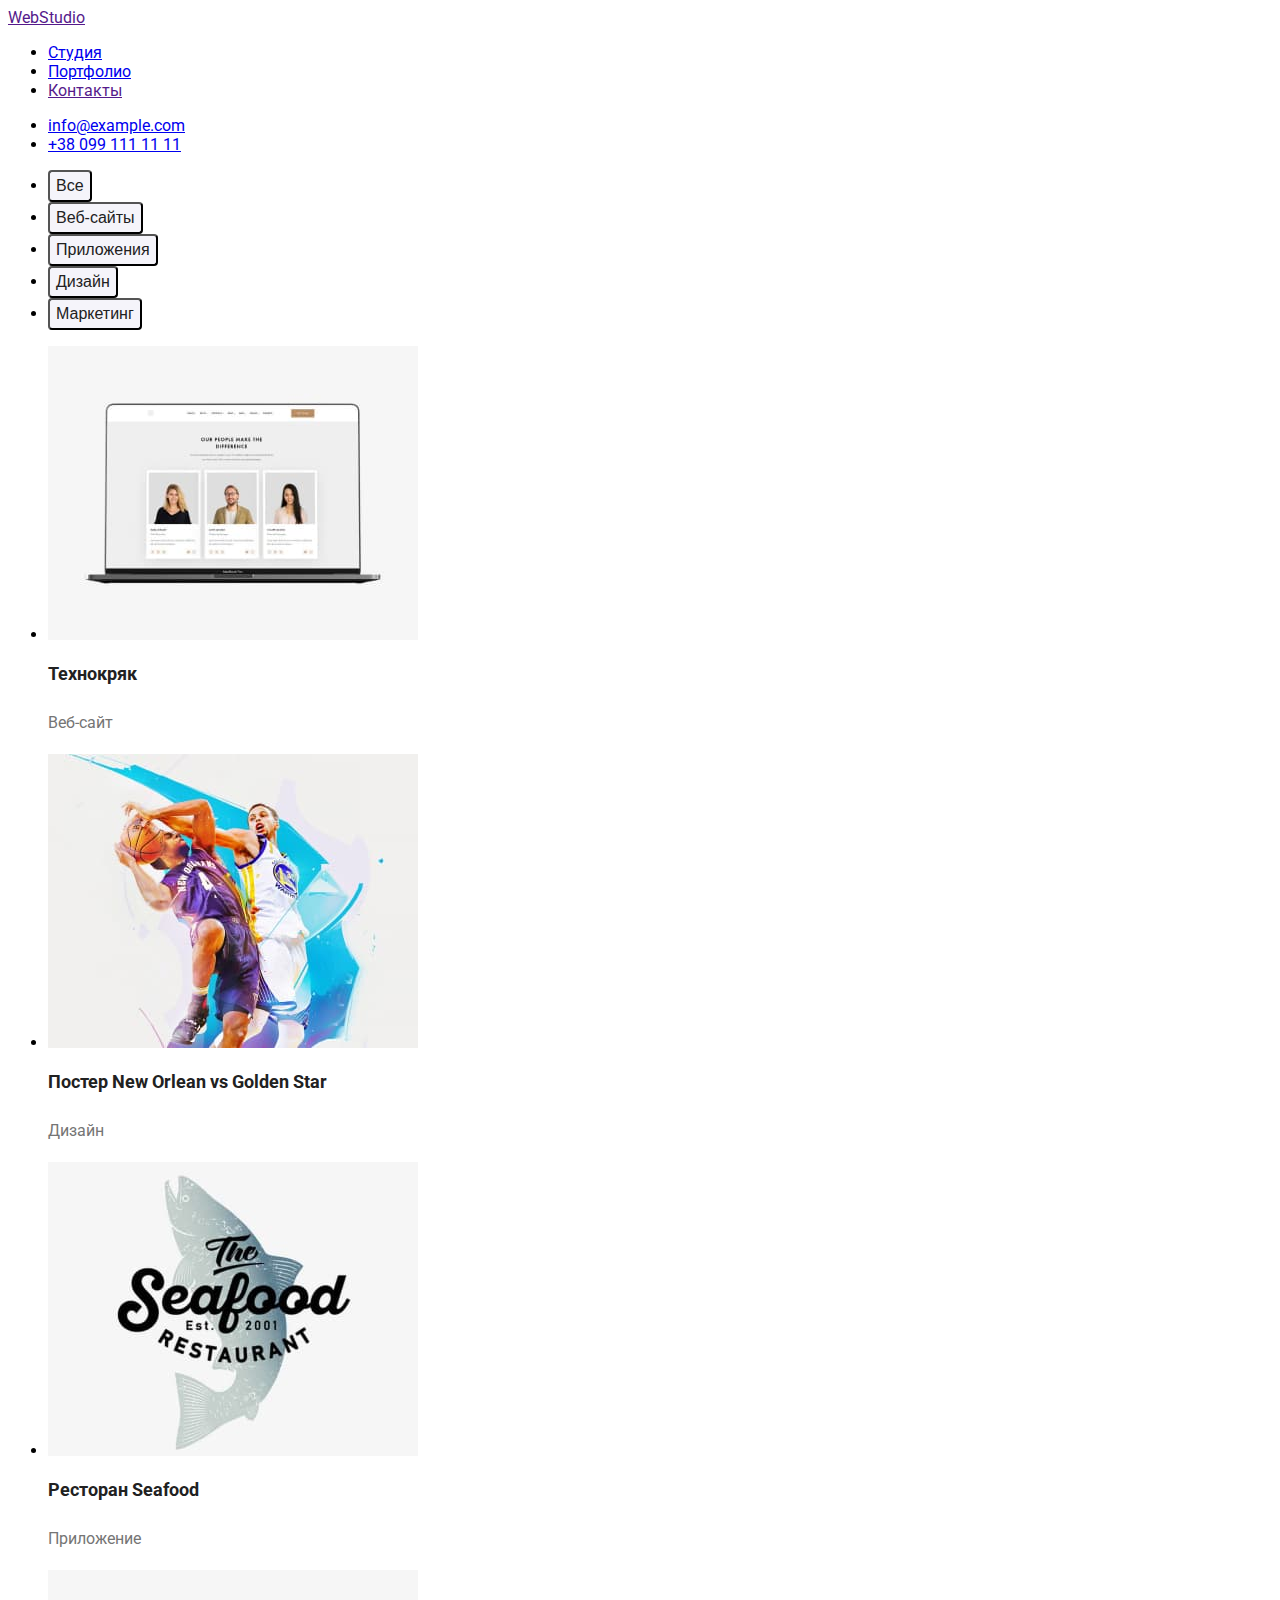
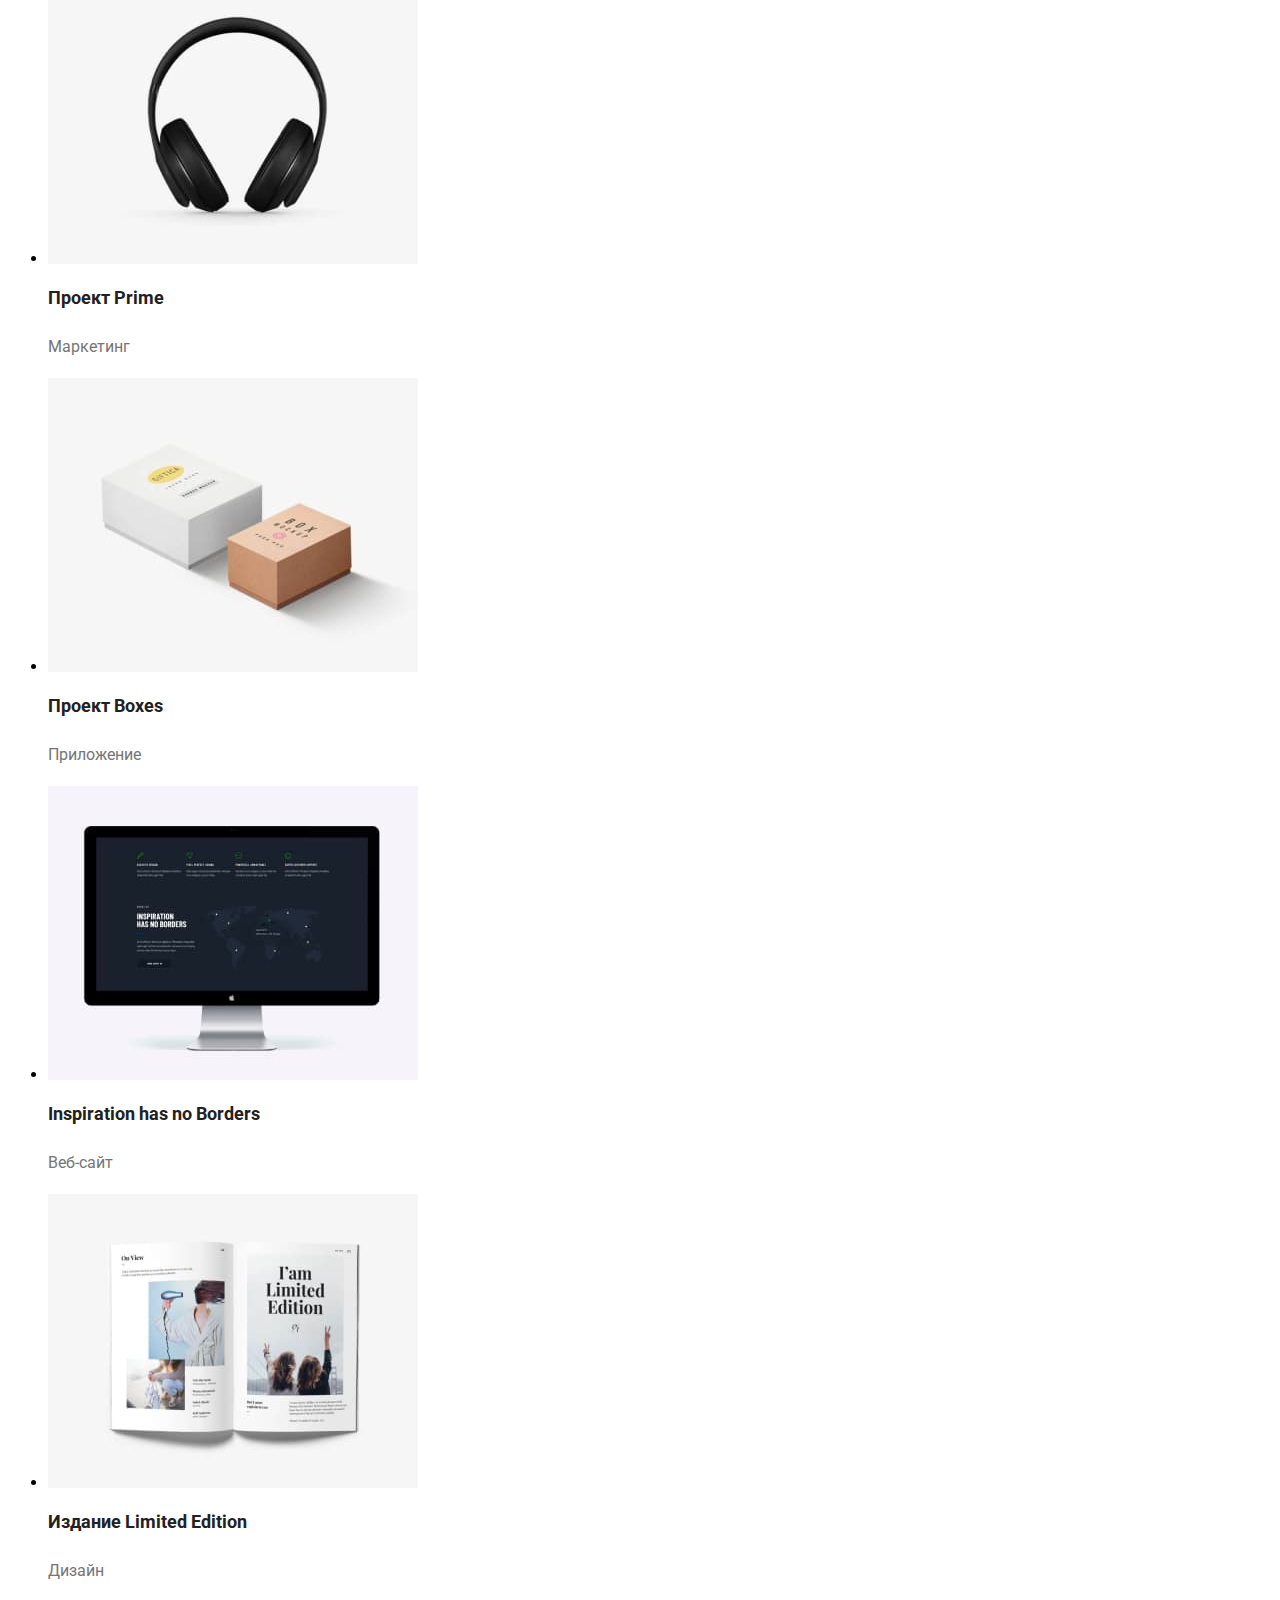
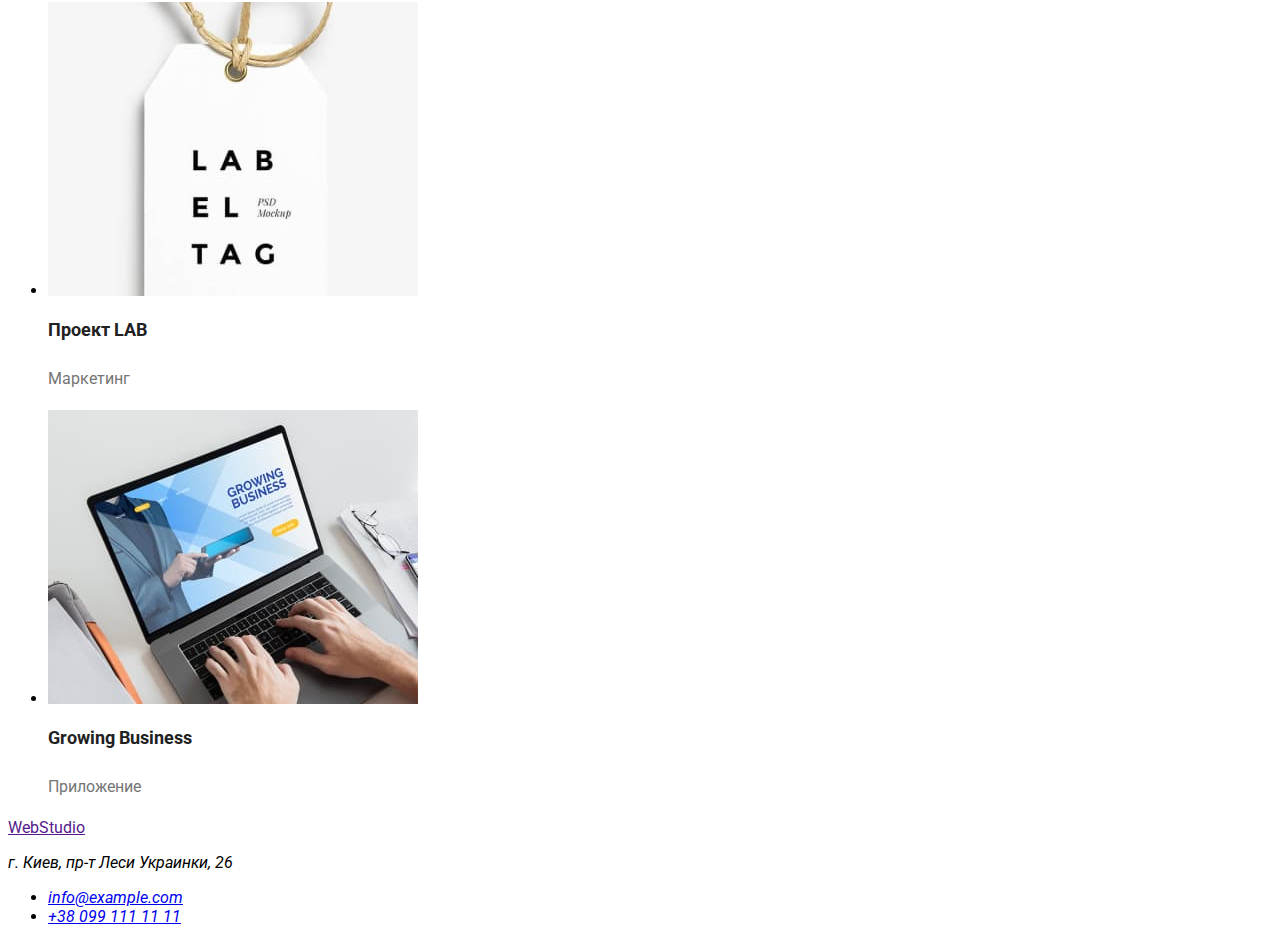
==== portfolio.html @ eb05fd99 "homework 2" ====
<!DOCTYPE html>
<html lang="ru">
<head>
    <meta charset="UTF-8">
    <meta http-equiv="X-UA-Compatible" content="IE=edge">
    <meta name="viewport" content="width=device-width, initial-scale=1.0">
    <title>Портфолио</title>
    <link rel="preconnect" href="https://fonts.googleapis.com">
    <link rel="preconnect" href="https://fonts.gstatic.com" crossorigin>
    <link href="https://fonts.googleapis.com/css2?family=Raleway:wght@700&family=Roboto:wght@400;500;700;900&display=swap" rel="stylesheet">
    <link rel="stylesheet" href="./css/styles.css">
</head>
<body>

    <!-- Шапка сайта -->
    <header>
        <nav>
          <a href="" lang="en"><span>Web</span>Studio</a>
          <ul>
            <li><a href="./index.html">Студия</a></li>
            <li><a href="./portfolio.html">Портфолио</a></li>
            <li><a href="">Контакты</a></li>
          </ul>
        </nav>
        <ul>
          <li>
            <a href="mailto:info@example.com">info@example.com</a>
          </li>
          <li>
            <a href="tel:+380991111111">+38 099 111 11 11</a>
          </li>
        </ul>
    </header>

    <!-- Уникальный контент -->
    <main>
        <ul>
            <li><button type="button" class="button-item">
                <span class="list-item">Все</span>
            </button>
        </li>
            <li><button type="button" class="button-item">
                <span class="list-item">Веб-сайты</span>
            </button>
        </li>
            <li><button type="button" class="button-item">
                <span class="list-item">Приложения</span>
            </button>
        </li>
            <li><button type="button" class="button-item">
                <span class="list-item">Дизайн</span>
            </button>
        </li>
            <li><button type="button" class="button-item">
                <span class="list-item">Маркетинг</span>
            </button>
        </li>
        </ul>

        <ul>
            <li>
                <div>
                    <img src="./images/image1.jpg" alt="Технокряк" width="370">
                        <h1 class="block-name">Технокряк</h1>
                        <p class="block-theme">Веб-сайт</p>
                    </img>
                </div>
            </li>
            <li>
                <div>
                    <img src="./images/image2.jpg" alt="Постер" width="370">
                        <h1 class="block-name">Постер <span lang="en">New Orlean vs Golden Star</span></h1>
                        <p class="block-theme">Дизайн</p>
                    </img>
                </div>
            </li>
            <li>
                <div>
                    <img src="./images/image3.jpg" alt="Ресторан" width="370">
                        <h1 class="block-name">Ресторан <span lang="en">Seafood</span></h1>
                        <p class="block-theme">Приложение</p>
                    </img>
                </div>
            </li>
            <li>
                <div>
                    <img src="./images/image4.jpg" alt="Наушники" width="370">
                        <h1 class="block-name">Проект <span lang="en">Prime</span></h1>
                        <p class="block-theme">Маркетинг</p>
                    </img>
                </div>
            </li>
            <li>
                <div>
                    <img src="./images/image5.jpg" alt="Приложения" width="370">
                        <h1 class="block-name">Проект <span lang="en">Boxes</span></h1>
                        <p class="block-theme">Приложение</p>
                    </img>
                </div>
            </li>
            <li>
                <div>
                    <img src="./images/image6.jpg" alt="Веб-сайт на маке" width="370">
                        <h1 class="block-name" lang="en">Inspiration has no Borders</h1>
                        <p class="block-theme">Веб-сайт</p>
                    </img>
                </div>
            </li>
            <li>
                <div>
                    <img src="./images/image7.jpg" alt="Журнал" width="370">
                        <h1 class="block-name">Издание <span lang="en">Limited Edition</span></h1>
                        <p class="block-theme">Дизайн</p>
                    </img>
                </div>
            </li>
            <li>
                <div>
                    <img src="./images/image8.jpg" alt="Маркетинг" width="370">
                        <h1 class="block-name">Проект <span lang="en">LAB</span></h1>
                        <p class="block-theme">Маркетинг</p>
                    </img>
                </div>
            </li>
            <li>
                <div>
                    <img src="./images/image9.jpg" alt="Приложение на ноуте" width="370">
                        <h1 class="block-name" lang="en">Growing Business</h1>
                        <p class="block-theme">Приложение</p>
                    </img>
                </div>
            </li>
        </ul>
    </main>

    <!-- Футер --> 
    <footer>
        <a href="" lang="en"><span>Web</span>Studio</a>
        <address>
          <p>г. Киев, пр-т Леси Украинки, 26</p>
          <ul>
            <li>
              <a href="mailto:info@example.com">info@example.com</a>
            </li>
            <li>
              <a href="tel:+380991111111">+38 099 111 11 11</a>
            </li>
          </ul>
        </address>
    </footer>
</body>
</html>
---- css/styles.css ----
body {
    font-family: Roboto 
}
/* Header */

/* Main */
.button-item {
    background: #F5F4FA;
    border-radius: 4px;
    cursor: pointer;
}
.list-item {
    font-weight: 500;
    font-size: 16px;
    line-height: 26px;
    color: #212121;
}

.block-name {
    font-weight: bold;
    font-size: 18px;
    line-height: 36px;
    color: #212121;
}

.block-theme {
    font-size: 16px;
    line-height: 30px;
    color: #757575;
}
/* Footer */
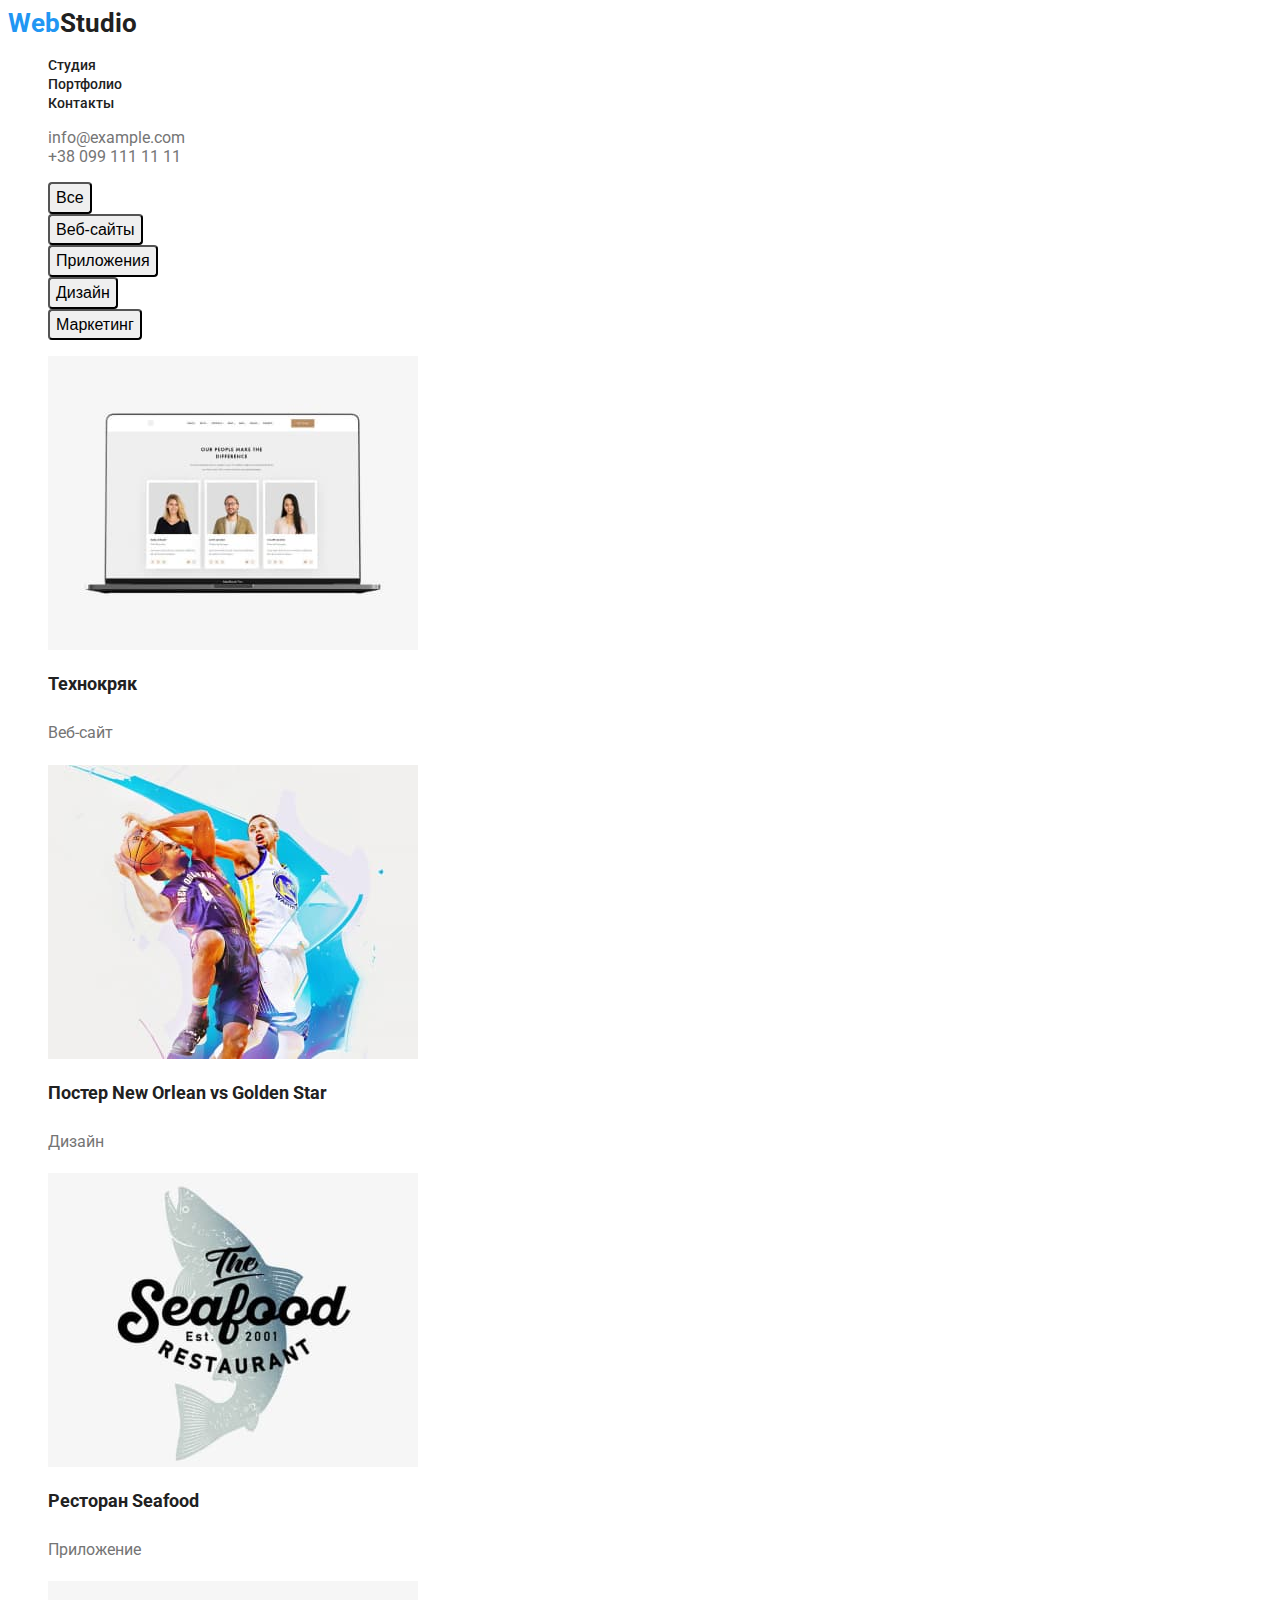
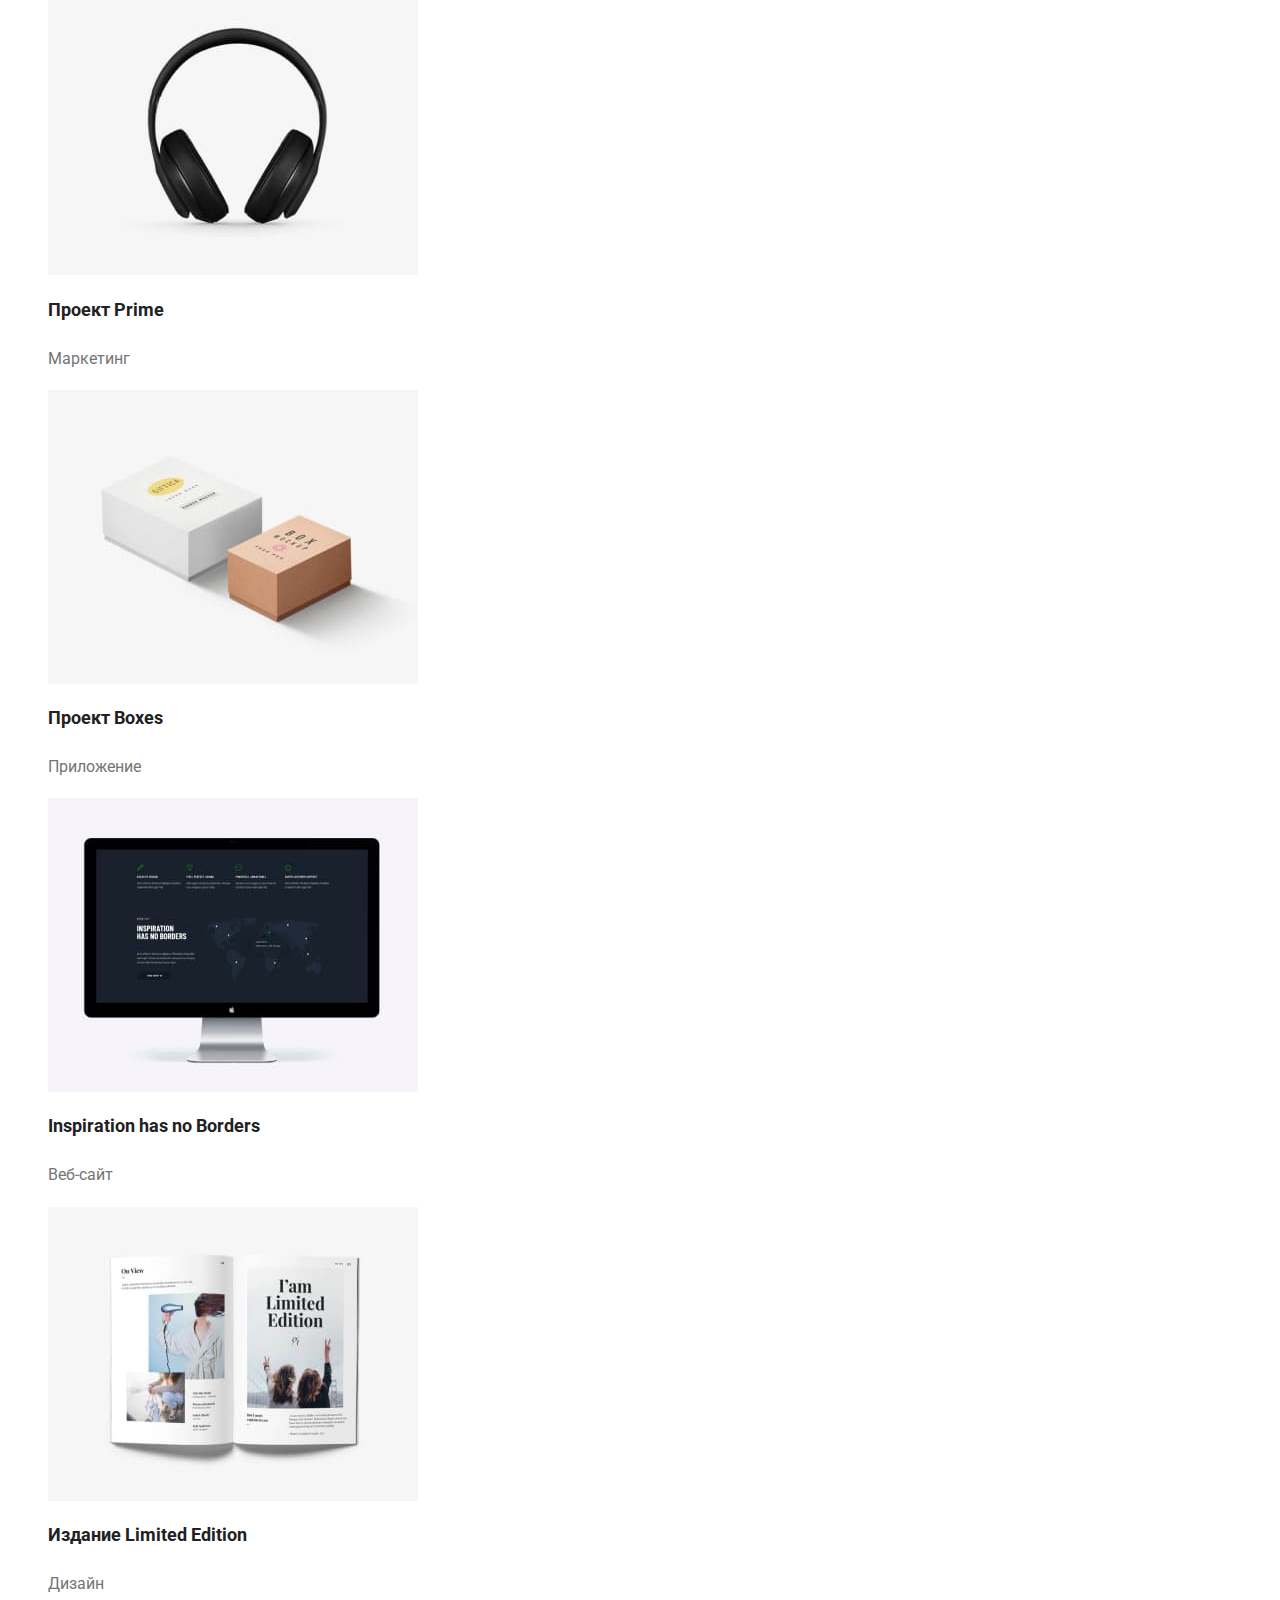
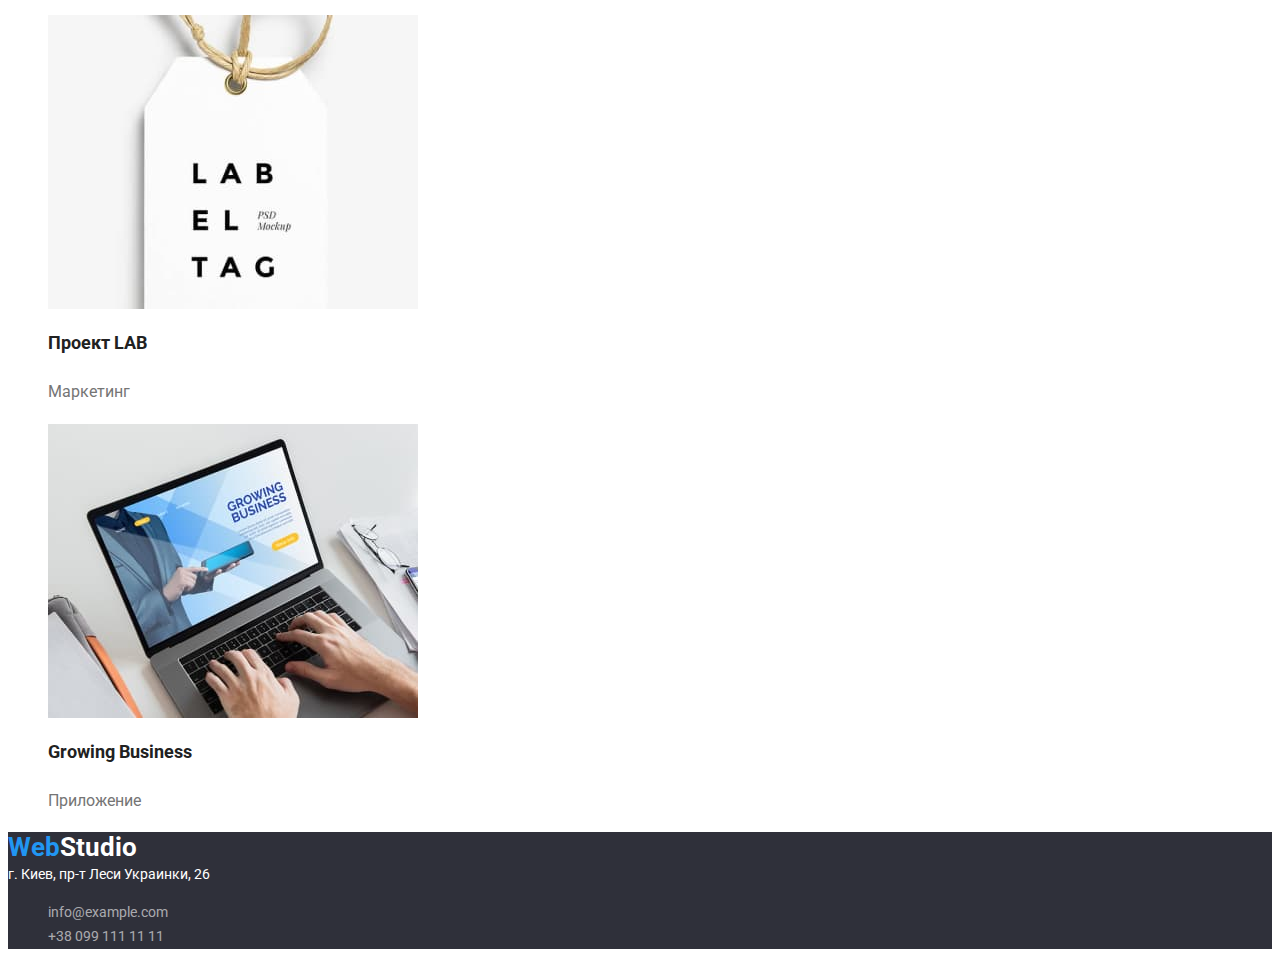
==== commit 24440385: "commit css 1.0" ====
--- a/portfolio.html
+++ b/portfolio.html
@@ -1,152 +1,113 @@
 <!DOCTYPE html>
 <html lang="ru">
-<head>
-    <meta charset="UTF-8">
-    <meta http-equiv="X-UA-Compatible" content="IE=edge">
-    <meta name="viewport" content="width=device-width, initial-scale=1.0">
+  <head>
+    <meta charset="UTF-8" />
+    <meta http-equiv="X-UA-Compatible" content="IE=edge" />
+    <meta name="viewport" content="width=device-width, initial-scale=1.0" />
     <title>Портфолио</title>
-    <link rel="preconnect" href="https://fonts.googleapis.com">
-    <link rel="preconnect" href="https://fonts.gstatic.com" crossorigin>
-    <link href="https://fonts.googleapis.com/css2?family=Raleway:wght@700&family=Roboto:wght@400;500;700;900&display=swap" rel="stylesheet">
-    <link rel="stylesheet" href="./css/styles.css">
-</head>
-<body>
-
+    <link rel="preconnect" href="https://fonts.googleapis.com" />
+    <link rel="preconnect" href="https://fonts.gstatic.com" crossorigin />
+    <link href="https://fonts.googleapis.com/css2?family=Raleway:wght@700&family=Roboto:wght@400;500;700;900&display=swap"
+          rel="stylesheet"/>
+    <link rel="stylesheet" href="./css/styles.css" />
+  </head>
+  <body>
     <!-- Шапка сайта -->
-    <header>
-        <nav>
-          <a href="" lang="en"><span>Web</span>Studio</a>
-          <ul>
-            <li><a href="./index.html">Студия</a></li>
-            <li><a href="./portfolio.html">Портфолио</a></li>
-            <li><a href="">Контакты</a></li>
-          </ul>
-        </nav>
-        <ul>
-          <li>
-            <a href="mailto:info@example.com">info@example.com</a>
-          </li>
-          <li>
-            <a href="tel:+380991111111">+38 099 111 11 11</a>
-          </li>
+    <header class="site-header">
+      <nav>
+        <a href="" lang="en" class="site-logo"
+          ><span class="logo">Web</span>Studio</a>
+        <ul class="list">
+          <li><a href="./index.html" class="site-nav">Студия</a></li>
+          <li><a href="./portfolio.html" class="site-nav">Портфолио</a></li>
+          <li><a href="" class="site-nav">Контакты</a></li>
         </ul>
+      </nav>
+      <ul class="list">
+        <li>
+          <a href="mailto:info@example.com" class="site-contacts-nav">info@example.com</a>
+        </li>
+        <li>
+          <a href="tel:+380991111111" class="site-contacts-nav">+38 099 111 11 11</a>
+        </li>
+      </ul>
     </header>
 
     <!-- Уникальный контент -->
     <main>
-        <ul>
-            <li><button type="button" class="button-item">
-                <span class="list-item">Все</span>
-            </button>
-        </li>
-            <li><button type="button" class="button-item">
-                <span class="list-item">Веб-сайты</span>
-            </button>
-        </li>
-            <li><button type="button" class="button-item">
-                <span class="list-item">Приложения</span>
-            </button>
-        </li>
-            <li><button type="button" class="button-item">
-                <span class="list-item">Дизайн</span>
-            </button>
-        </li>
-            <li><button type="button" class="button-item">
-                <span class="list-item">Маркетинг</span>
-            </button>
-        </li>
+      <ul class="list">
+        <li><button type="button" class="button-item">Все</button></li>
+        <li><button type="button" class="button-item">Веб-сайты</button></li>
+        <li><button type="button" class="button-item">Приложения</button></li>
+        <li><button type="button" class="button-item">Дизайн</button></li>
+        <li><button type="button" class="button-item">Маркетинг</button></li>
+      </ul>
+      <section>
+        <ul class="list">
+          <li>
+            <img src="./images/image1.jpg" alt="Макбук" width="370" />
+            <h1 class="block-name">Технокряк</h1>
+            <p class="block-theme">Веб-сайт</p>
+          </li>
+          <li>
+            <img src="./images/image2.jpg" alt="Баскетбол" width="370" />
+            <h1 class="block-name">Постер <span lang="en">New Orlean vs Golden Star</span></h1>
+            <p class="block-theme">Дизайн</p>
+          </li>
+          <li>
+            <img src="./images/image3.jpg" alt="Логотип" width="370" />
+            <h1 class="block-name">Ресторан <span lang="en">Seafood</span></h1>
+            <p class="block-theme">Приложение</p>
+          </li>
+          <li>
+            <img src="./images/image4.jpg" alt="Наушники" width="370" />
+            <h1 class="block-name">Проект <span lang="en">Prime</span></h1>
+            <p class="block-theme">Маркетинг</p>
+          </li>
+          <li>
+            <img src="./images/image5.jpg" alt="Блоки" width="370" />
+            <h1 class="block-name">Проект <span lang="en">Boxes</span></h1>
+            <p class="block-theme">Приложение</p>
+          </li>
+          <li>
+            <img src="./images/image6.jpg" alt="Аймак" width="370" />
+            <h1 class="block-name" lang="en">Inspiration has no Borders</h1>
+            <p class="block-theme">Веб-сайт</p>
+          </li>
+          <li>
+            <img src="./images/image7.jpg" alt="Журнал" width="370" />
+            <h1 class="block-name">Издание <span lang="en">Limited Edition</span></h1>
+            <p class="block-theme">Дизайн</p>
+          </li>
+          <li>
+            <img src="./images/image8.jpg" alt="Маркетинг" width="370" />
+            <h1 class="block-name">Проект <span lang="en">LAB</span></h1>
+            <p class="block-theme">Маркетинг</p>
+          </li>
+          <li>
+            <img src="./images/image9.jpg" alt="Приложение на макбуке" width="370"/>
+            <h1 class="block-name" lang="en">Growing Business</h1>
+            <p class="block-theme">Приложение</p>
+          </li>
         </ul>
+      </section>
+    </main>
 
-        <ul>
+    <!-- Футер -->
+    <footer class="footer">
+        <a href="" lang="en" class="site-logo-footer"><span class="logo">Web</span>Studio</a>
+        <address class="footer-adress">
+          <a href="https://www.google.com/maps/place/бул.+Леси+Украинки,+26,+Киев,+02000/@50.4265807,30.5361971,17z/data=!3m1!4b1!4m5!3m4!1s0x40d4cf0e033ecbe9:0x57a4dffefec77da0!8m2!3d50.4265807!4d30.5383858"
+            target="_blank" rel="noopener noreferrer" class="footer-adress-company">г. Киев, пр-т Леси Украинки, 26</a>
+          <ul class="list">
             <li>
-                <div>
-                    <img src="./images/image1.jpg" alt="Технокряк" width="370">
-                        <h1 class="block-name">Технокряк</h1>
-                        <p class="block-theme">Веб-сайт</p>
-                    </img>
-                </div>
+              <a href="mailto:info@example.com" class="footer-contacts">info@example.com</a>
             </li>
             <li>
-                <div>
-                    <img src="./images/image2.jpg" alt="Постер" width="370">
-                        <h1 class="block-name">Постер <span lang="en">New Orlean vs Golden Star</span></h1>
-                        <p class="block-theme">Дизайн</p>
-                    </img>
-                </div>
-            </li>
-            <li>
-                <div>
-                    <img src="./images/image3.jpg" alt="Ресторан" width="370">
-                        <h1 class="block-name">Ресторан <span lang="en">Seafood</span></h1>
-                        <p class="block-theme">Приложение</p>
-                    </img>
-                </div>
-            </li>
-            <li>
-                <div>
-                    <img src="./images/image4.jpg" alt="Наушники" width="370">
-                        <h1 class="block-name">Проект <span lang="en">Prime</span></h1>
-                        <p class="block-theme">Маркетинг</p>
-                    </img>
-                </div>
-            </li>
-            <li>
-                <div>
-                    <img src="./images/image5.jpg" alt="Приложения" width="370">
-                        <h1 class="block-name">Проект <span lang="en">Boxes</span></h1>
-                        <p class="block-theme">Приложение</p>
-                    </img>
-                </div>
-            </li>
-            <li>
-                <div>
-                    <img src="./images/image6.jpg" alt="Веб-сайт на маке" width="370">
-                        <h1 class="block-name" lang="en">Inspiration has no Borders</h1>
-                        <p class="block-theme">Веб-сайт</p>
-                    </img>
-                </div>
-            </li>
-            <li>
-                <div>
-                    <img src="./images/image7.jpg" alt="Журнал" width="370">
-                        <h1 class="block-name">Издание <span lang="en">Limited Edition</span></h1>
-                        <p class="block-theme">Дизайн</p>
-                    </img>
-                </div>
-            </li>
-            <li>
-                <div>
-                    <img src="./images/image8.jpg" alt="Маркетинг" width="370">
-                        <h1 class="block-name">Проект <span lang="en">LAB</span></h1>
-                        <p class="block-theme">Маркетинг</p>
-                    </img>
-                </div>
-            </li>
-            <li>
-                <div>
-                    <img src="./images/image9.jpg" alt="Приложение на ноуте" width="370">
-                        <h1 class="block-name" lang="en">Growing Business</h1>
-                        <p class="block-theme">Приложение</p>
-                    </img>
-                </div>
-            </li>
-        </ul>
-    </main>
-
-    <!-- Футер --> 
-    <footer>
-        <a href="" lang="en"><span>Web</span>Studio</a>
-        <address>
-          <p>г. Киев, пр-т Леси Украинки, 26</p>
-          <ul>
-            <li>
-              <a href="mailto:info@example.com">info@example.com</a>
-            </li>
-            <li>
-              <a href="tel:+380991111111">+38 099 111 11 11</a>
+              <a href="tel:+380991111111" class="footer-contacts">+38 099 111 11 11</a>
             </li>
           </ul>
         </address>
     </footer>
-</body>
-</html>+  </body>
+</html>
--- a/css/styles.css
+++ b/css/styles.css
@@ -1,31 +1,190 @@
 body {
-    font-family: Roboto 
+    font-family: -apple-system, BlinkMacSystemFont, 'Segoe UI', Roboto, Oxygen, Ubuntu, Cantarell, 'Open Sans', 'Helvetica Neue', sans-serif;
+    background: #ffffff;
+    color: #212121;
 }
-/* Header */
 
-/* Main */
-.button-item {
-    background: #F5F4FA;
+
+/* Header site */
+
+.site-header {
+    background-color: #ffffff;
+}
+
+.site-logo {
+    font-weight: bold;
+    font-size: 26px;
+    line-height: 1.2;
+    color: #212121;
+    text-decoration: none;
+}
+
+.logo {
+    color: #2196F3;
+}
+
+.site-logo:hover,
+.site-logo:focus {
+    color: #2196F3;
+}
+
+.list {
+    list-style: none;
+}
+
+.site-nav {
+    font-weight: 500;
+    font-size: 14px;
+    line-height: 1.2;
+    color: #212121;
+    text-decoration: none;
+}
+
+.site-nav:hover,
+.site-nav:focus {
+    color: #2196F3;
+}
+
+.site-contacts-nav {
+    color: #757575;
+    text-decoration: none;
+}
+
+.site-contacts-nav:hover,
+.site-contacts-nav:focus {
+    color: #2196F3;
+}
+
+
+/* Студия */
+
+.section-hero {
+    background: #2F303A;
+}
+
+.section-name {
+    font-weight: 900;
+    font-size: 44px;
+    line-height: 1.4;
+    color: #FFFFFF;
+}
+
+.button {
+    font-size: 16px;
+    line-height: 1.9;
+    color: #FFFFFF;
+    background: #2196F3;
+    box-shadow: 0px 4px 4px rgba(0, 0, 0, 0.15);
     border-radius: 4px;
     cursor: pointer;
 }
-.list-item {
-    font-weight: 500;
+
+.button:hover,
+.button:focus {
+    background-color: #757575;
+}
+
+.section-work {
+    font-size: 14px;
+    line-height: 1.2;
+}
+
+.section-work-list {
+    font-size: 14px;
+    line-height: 1.7;
+    color: #757575;
+}
+
+.section-main-work {
+    font-weight: bold;
+    font-size: 36px;
+    line-height: 1.2;
+    }
+
+.section-command {
     font-size: 16px;
-    line-height: 26px;
-    color: #212121;
+    line-height: 1.2;
+    }
+
+.section-command-item {
+    font-size: 16px;
+    line-height: 1.2;
+    color: #757575;
+}    
+
+
+/* Портфолио */
+
+.button-item {
+    font-size: 16px;
+    line-height: 1.6;
+    border-radius: 4px;
+    cursor: pointer;
+}
+
+.button-item:hover,
+.button-item:focus {
+    background: #2196F3;
+    color: #FFFFFF;
 }
 
 .block-name {
     font-weight: bold;
     font-size: 18px;
-    line-height: 36px;
-    color: #212121;
+    line-height: 2;
 }
 
 .block-theme {
     font-size: 16px;
-    line-height: 30px;
+    line-height: 1.9;
     color: #757575;
 }
-/* Footer */
+
+
+/* Footer site */
+
+.footer {
+    background: #2F303A;
+}
+.site-logo-footer {
+    font-weight: bold;
+    font-size: 26px;
+    line-height: 1.2;
+    color: #ffffff;
+    text-decoration: none;
+}
+
+.site-logo-footer:hover,
+.site-logo-footer:focus {
+    color: #2196F3;
+}
+
+.footer-adress {
+    font-family: Roboto;
+    font-style: normal;
+    font-weight: normal;
+    font-size: 14px;
+    line-height: 1.7;
+    text-decoration: none;
+}
+
+.footer-adress-company {
+    line-height: 1.7;
+    color: #ffffff;
+    text-decoration: none;
+}
+
+.footer-adress-company:hover,
+.footer-adress-company:focus {
+    color: #2196F3;
+}
+
+.footer-contacts {
+    color: rgba(255, 255, 255, 0.6);
+    text-decoration: none;
+}
+
+.footer-contacts:hover,
+.footer-contacts:focus {
+    color: #2196F3;
+}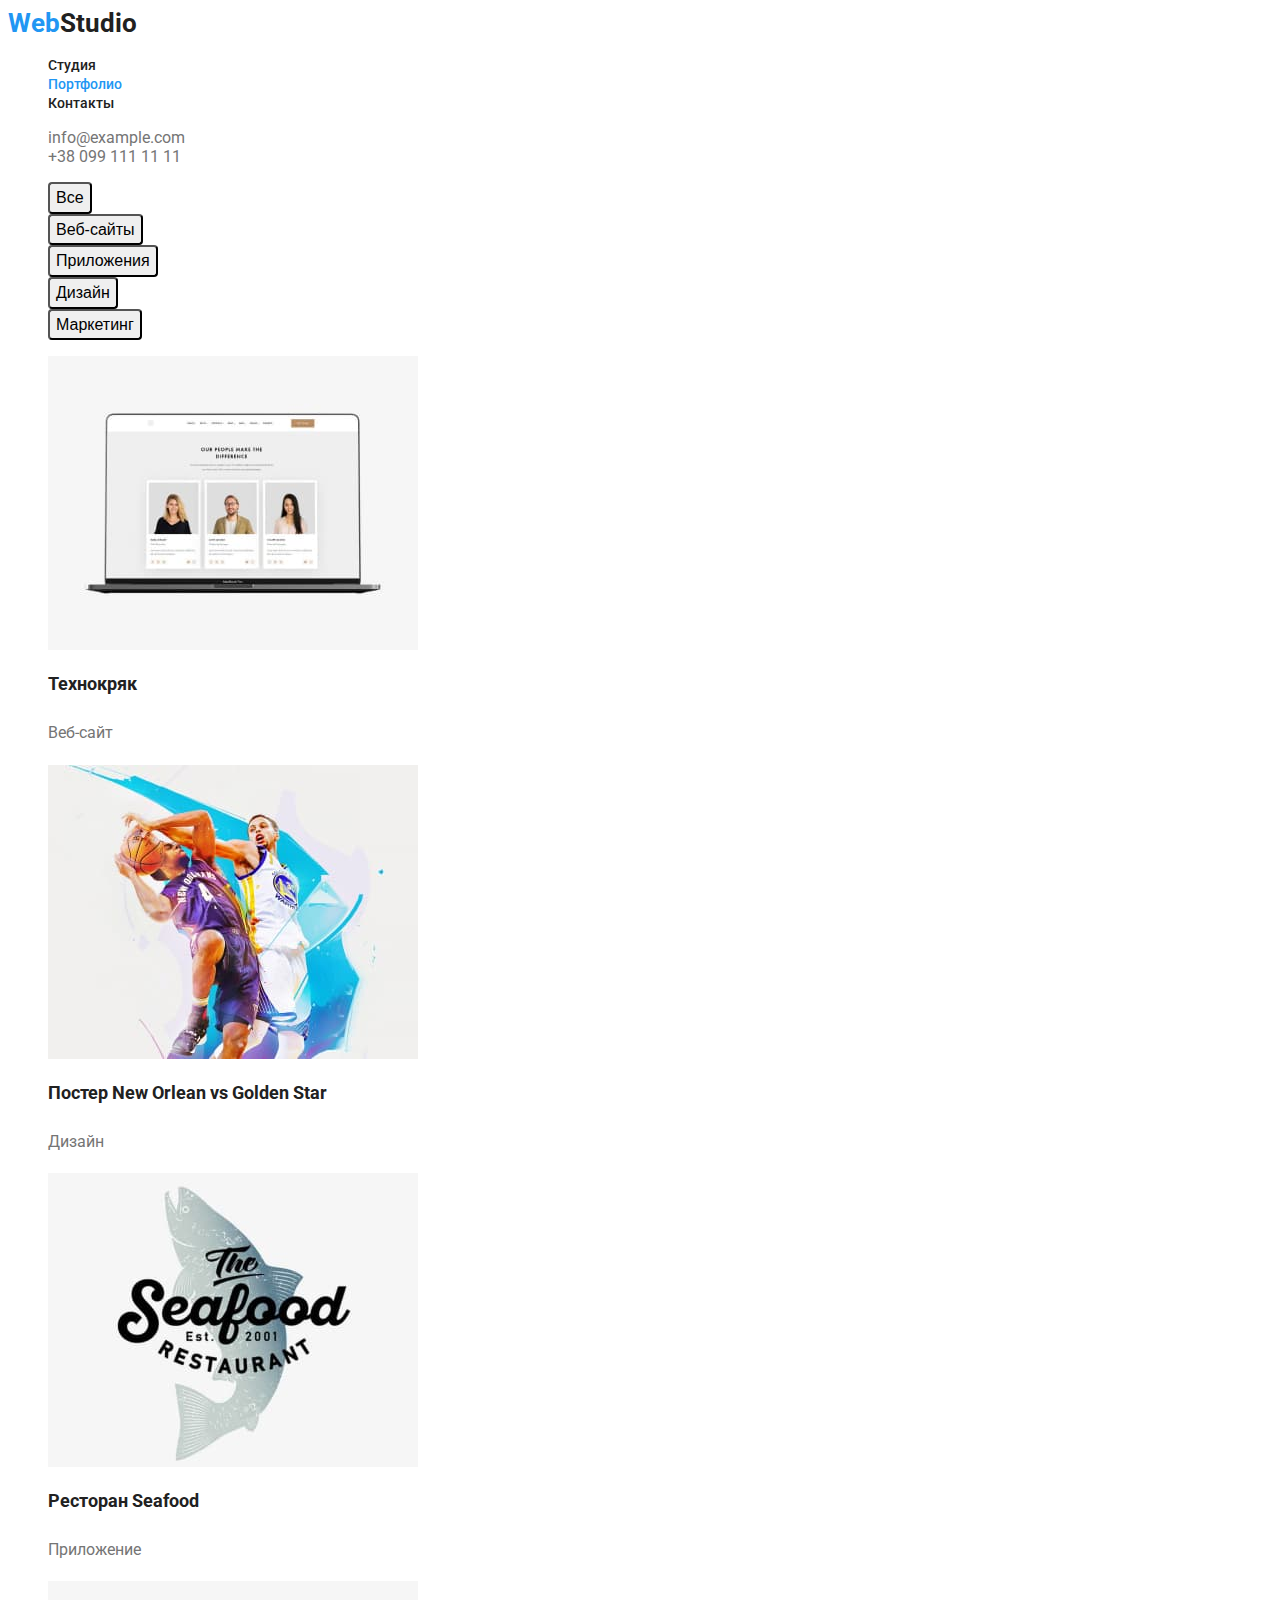
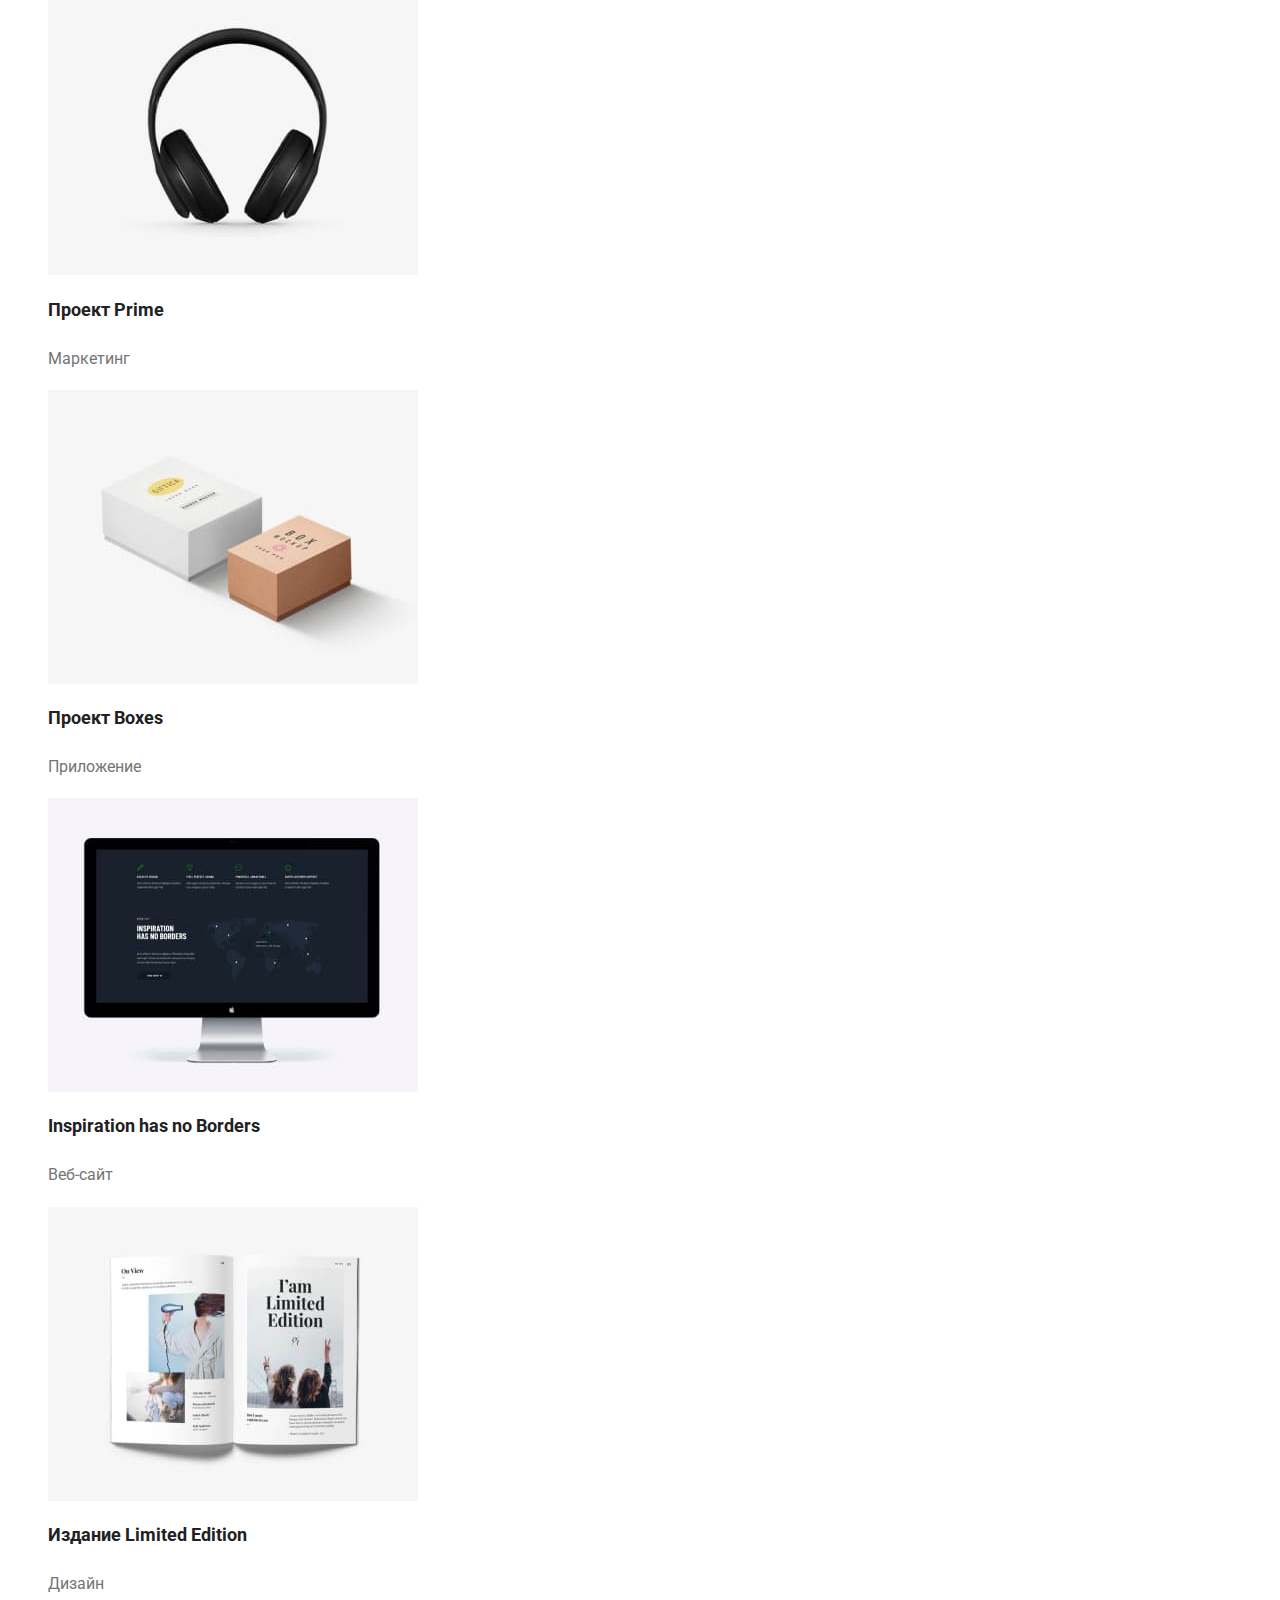
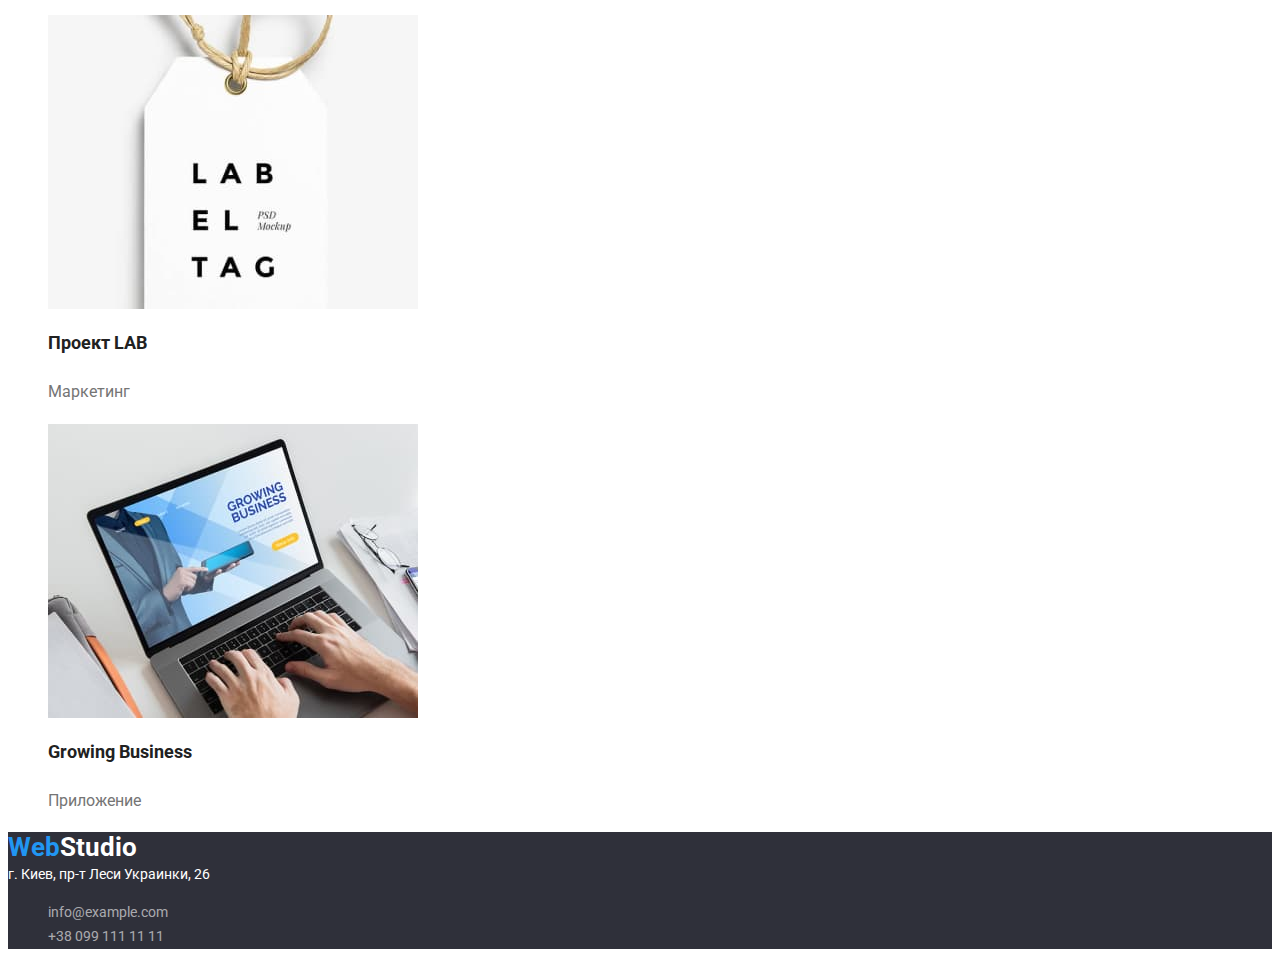
==== commit 91cf3c4f: "Подсветка текущей страницы" ====
--- a/portfolio.html
+++ b/portfolio.html
@@ -17,9 +17,9 @@
       <nav>
         <a href="" lang="en" class="site-logo"
           ><span class="logo">Web</span>Studio</a>
-        <ul class="list">
+        <ul class="site-nav-item list">
           <li><a href="./index.html" class="site-nav">Студия</a></li>
-          <li><a href="./portfolio.html" class="site-nav">Портфолио</a></li>
+          <li><a href="./portfolio.html" class="site-nav current">Портфолио</a></li>
           <li><a href="" class="site-nav">Контакты</a></li>
         </ul>
       </nav>
--- a/css/styles.css
+++ b/css/styles.css
@@ -30,6 +30,14 @@
 
 .list {
     list-style: none;
+}
+
+.site-nav-item {
+
+}
+
+.site-nav-item .site-nav.current {
+    color: #2196F3;
 }
 
 .site-nav {
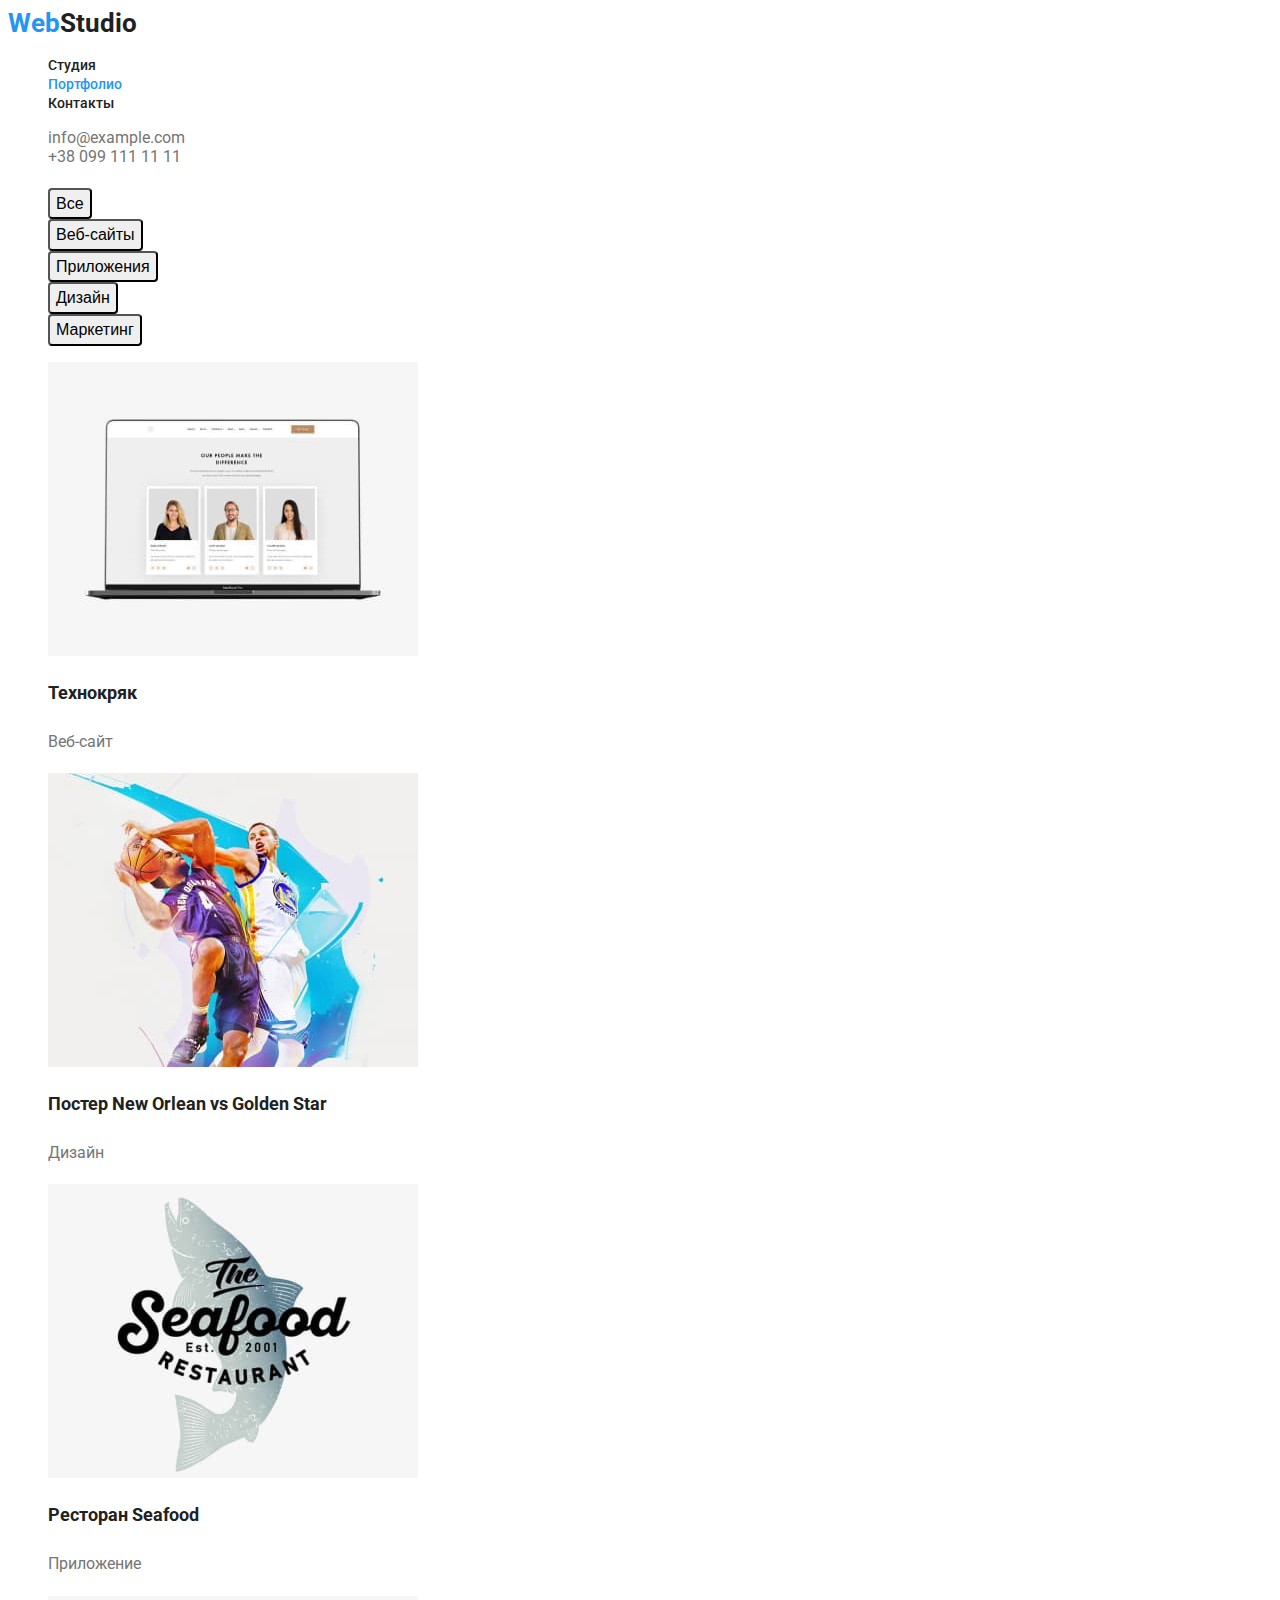
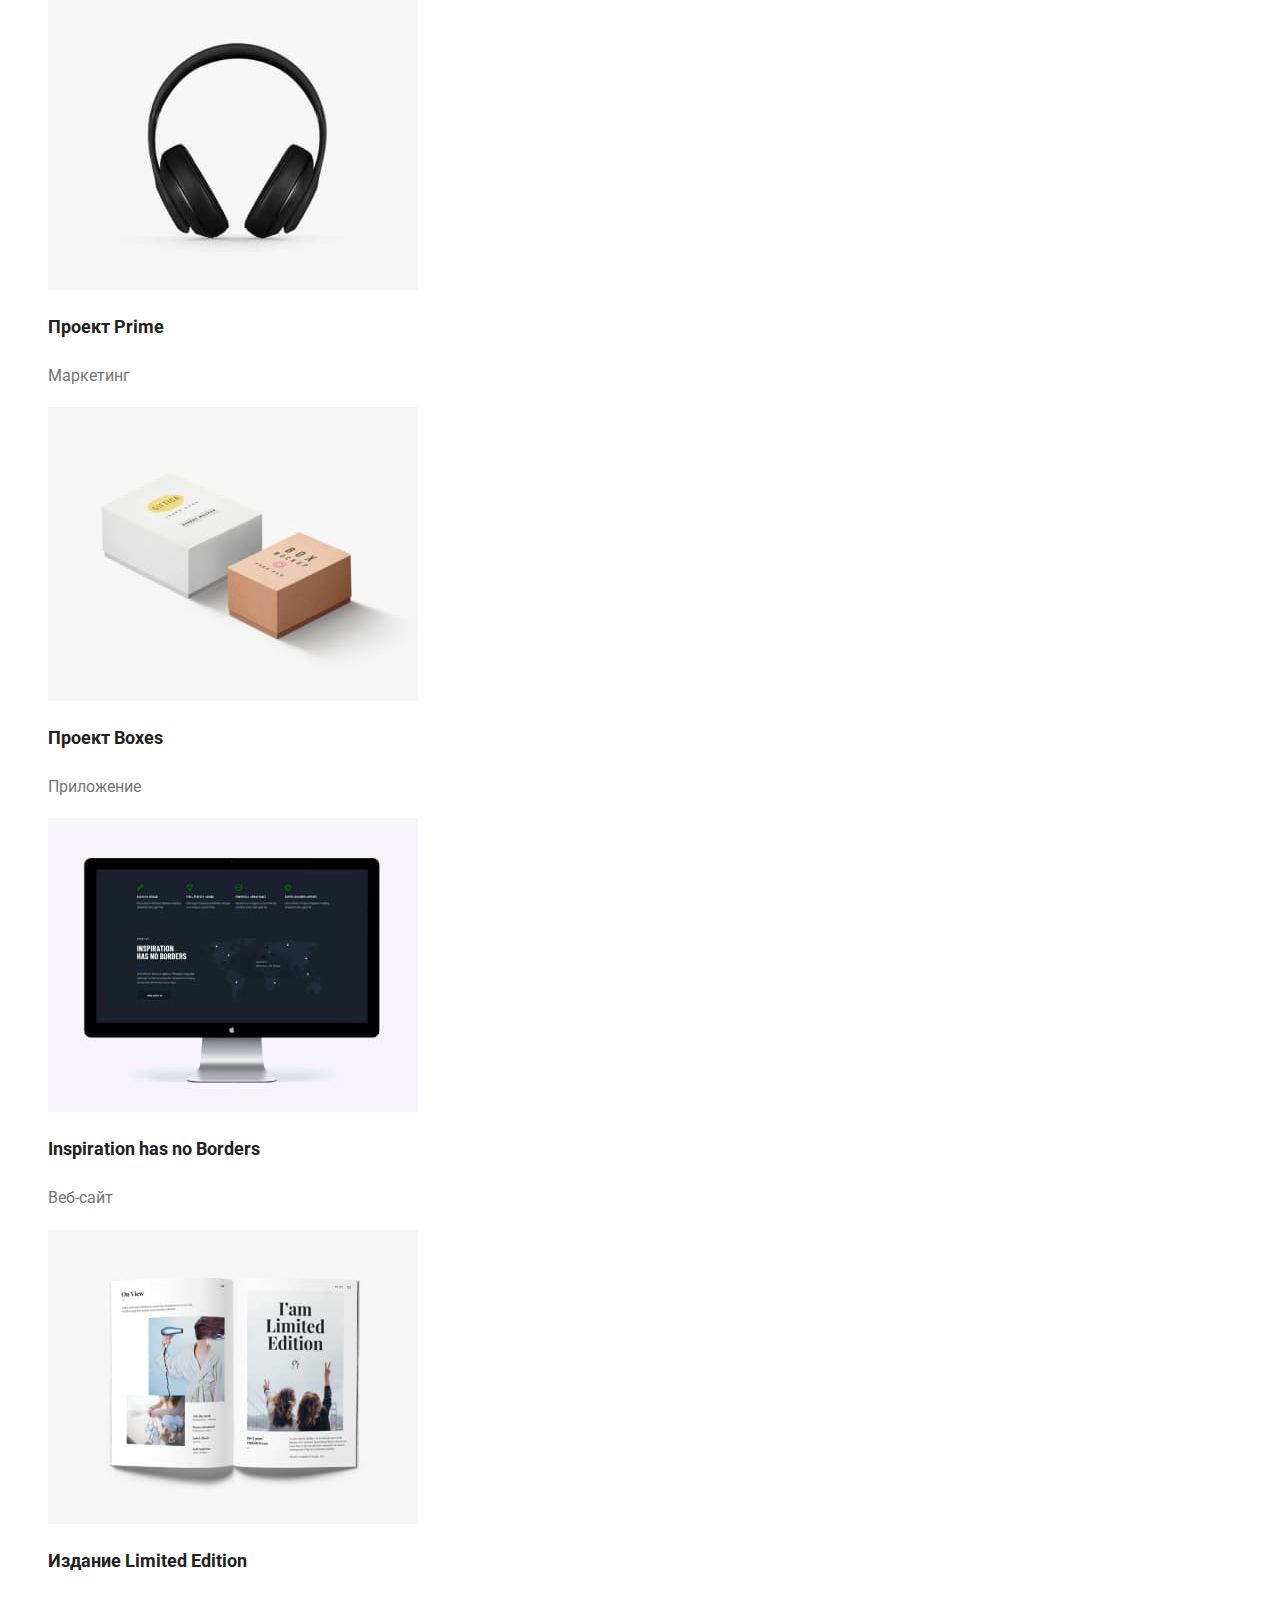
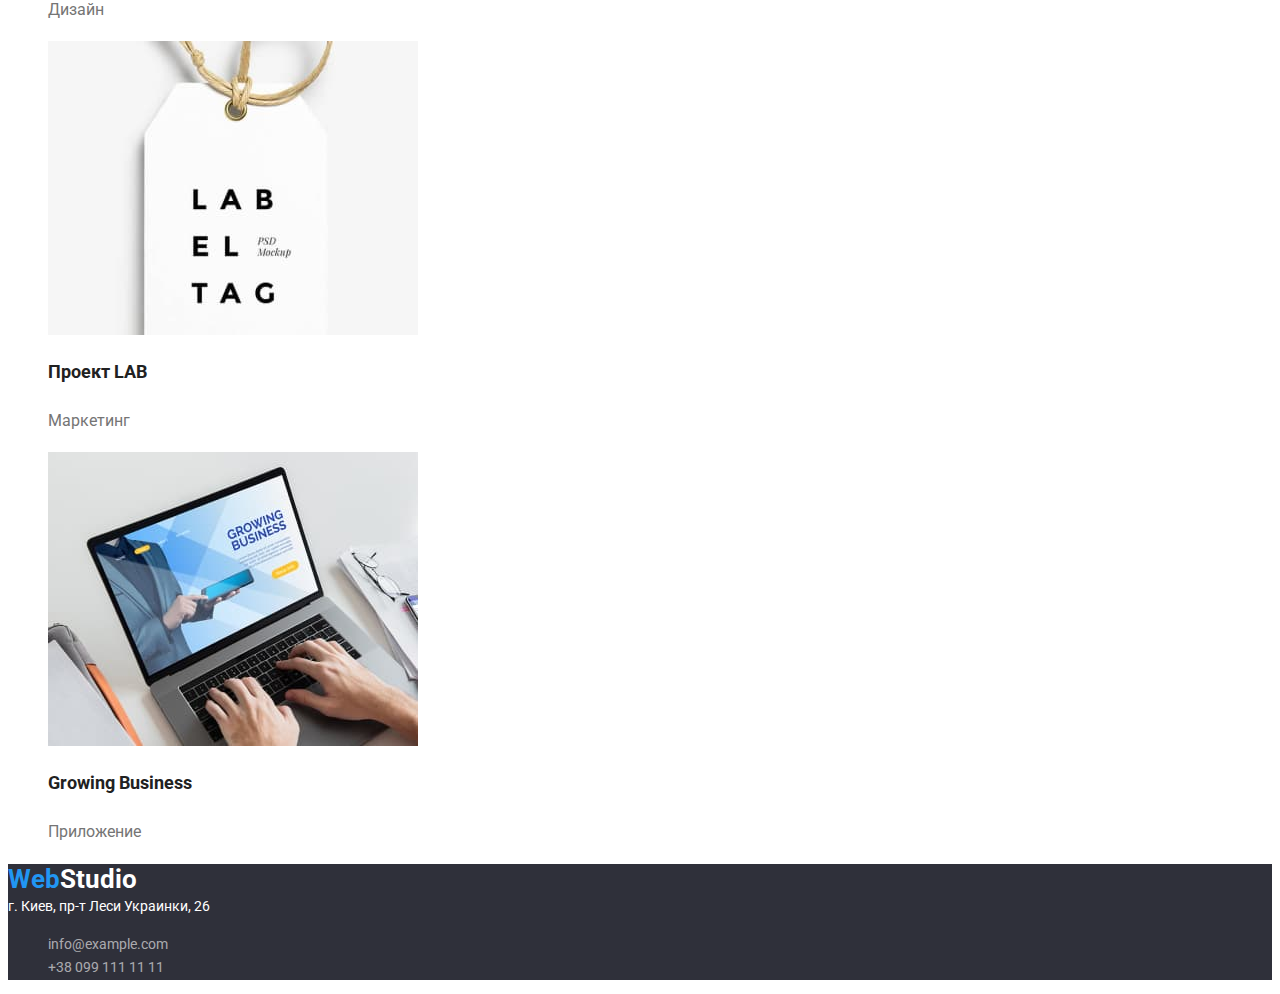
==== commit cf955778: "Наши проекты" ====
--- a/portfolio.html
+++ b/portfolio.html
@@ -35,6 +35,7 @@
 
     <!-- Уникальный контент -->
     <main>
+      <h1><!-- Наши проекты --></h1>
       <ul class="list">
         <li><button type="button" class="button-item">Все</button></li>
         <li><button type="button" class="button-item">Веб-сайты</button></li>
@@ -46,47 +47,47 @@
         <ul class="list">
           <li>
             <img src="./images/image1.jpg" alt="Макбук" width="370" />
-            <h1 class="block-name">Технокряк</h1>
+            <h2 class="block-name">Технокряк</h2>
             <p class="block-theme">Веб-сайт</p>
           </li>
           <li>
             <img src="./images/image2.jpg" alt="Баскетбол" width="370" />
-            <h1 class="block-name">Постер <span lang="en">New Orlean vs Golden Star</span></h1>
+            <h2 class="block-name">Постер <span lang="en">New Orlean vs Golden Star</span></h2>
             <p class="block-theme">Дизайн</p>
           </li>
           <li>
             <img src="./images/image3.jpg" alt="Логотип" width="370" />
-            <h1 class="block-name">Ресторан <span lang="en">Seafood</span></h1>
+            <h2 class="block-name">Ресторан <span lang="en">Seafood</span></h2>
             <p class="block-theme">Приложение</p>
           </li>
           <li>
             <img src="./images/image4.jpg" alt="Наушники" width="370" />
-            <h1 class="block-name">Проект <span lang="en">Prime</span></h1>
+            <h2 class="block-name">Проект <span lang="en">Prime</span></h2>
             <p class="block-theme">Маркетинг</p>
           </li>
           <li>
             <img src="./images/image5.jpg" alt="Блоки" width="370" />
-            <h1 class="block-name">Проект <span lang="en">Boxes</span></h1>
+            <h2 class="block-name">Проект <span lang="en">Boxes</span></h2>
             <p class="block-theme">Приложение</p>
           </li>
           <li>
             <img src="./images/image6.jpg" alt="Аймак" width="370" />
-            <h1 class="block-name" lang="en">Inspiration has no Borders</h1>
+            <h2 class="block-name" lang="en">Inspiration has no Borders</h2>
             <p class="block-theme">Веб-сайт</p>
           </li>
           <li>
             <img src="./images/image7.jpg" alt="Журнал" width="370" />
-            <h1 class="block-name">Издание <span lang="en">Limited Edition</span></h1>
+            <h2 class="block-name">Издание <span lang="en">Limited Edition</span></h2>
             <p class="block-theme">Дизайн</p>
           </li>
           <li>
             <img src="./images/image8.jpg" alt="Маркетинг" width="370" />
-            <h1 class="block-name">Проект <span lang="en">LAB</span></h1>
+            <h2 class="block-name">Проект <span lang="en">LAB</span></h2>
             <p class="block-theme">Маркетинг</p>
           </li>
           <li>
             <img src="./images/image9.jpg" alt="Приложение на макбуке" width="370"/>
-            <h1 class="block-name" lang="en">Growing Business</h1>
+            <h2 class="block-name" lang="en">Growing Business</h2>
             <p class="block-theme">Приложение</p>
           </li>
         </ul>
--- a/css/styles.css
+++ b/css/styles.css
@@ -1,5 +1,5 @@
 body {
-    font-family: -apple-system, BlinkMacSystemFont, 'Segoe UI', Roboto, Oxygen, Ubuntu, Cantarell, 'Open Sans', 'Helvetica Neue', sans-serif;
+    font-family: 'Roboto';
     background: #ffffff;
     color: #212121;
 }
@@ -123,6 +123,7 @@
 
 /* Портфолио */
 
+
 .button-item {
     font-size: 16px;
     line-height: 1.6;
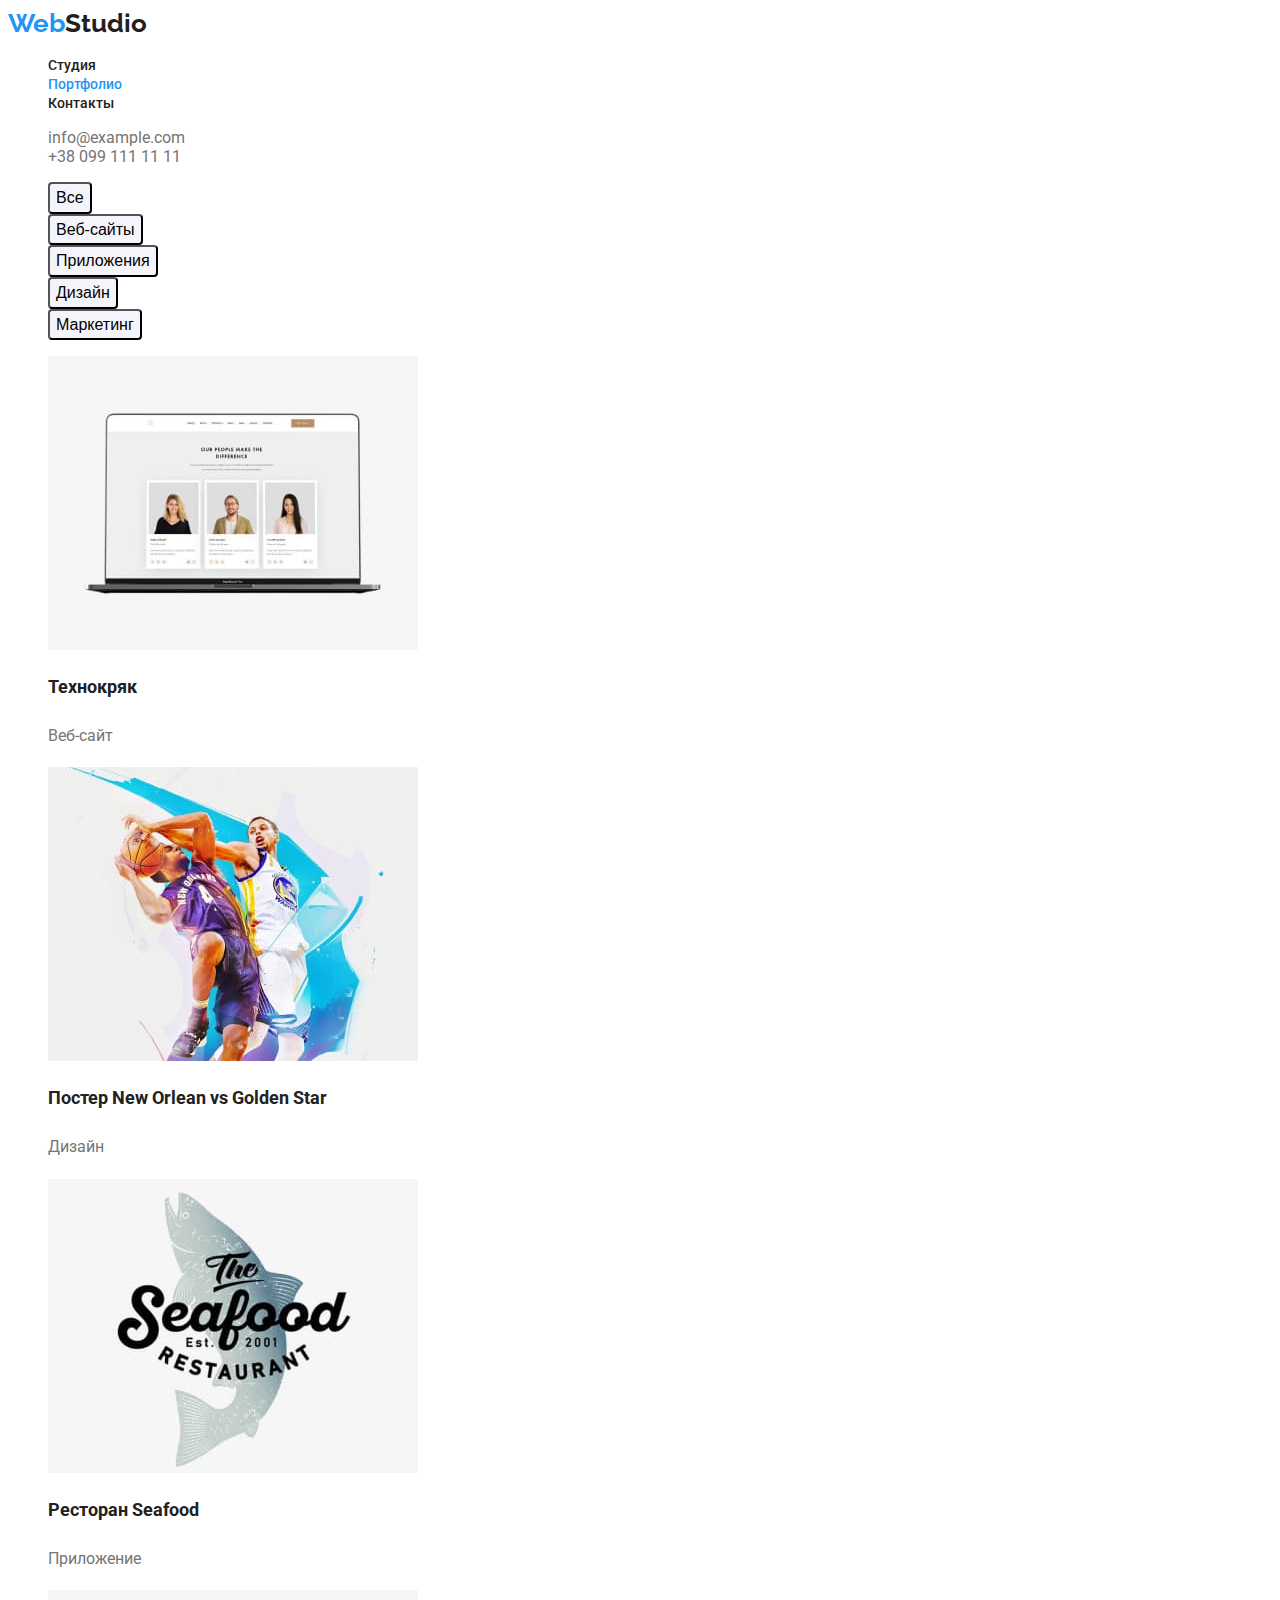
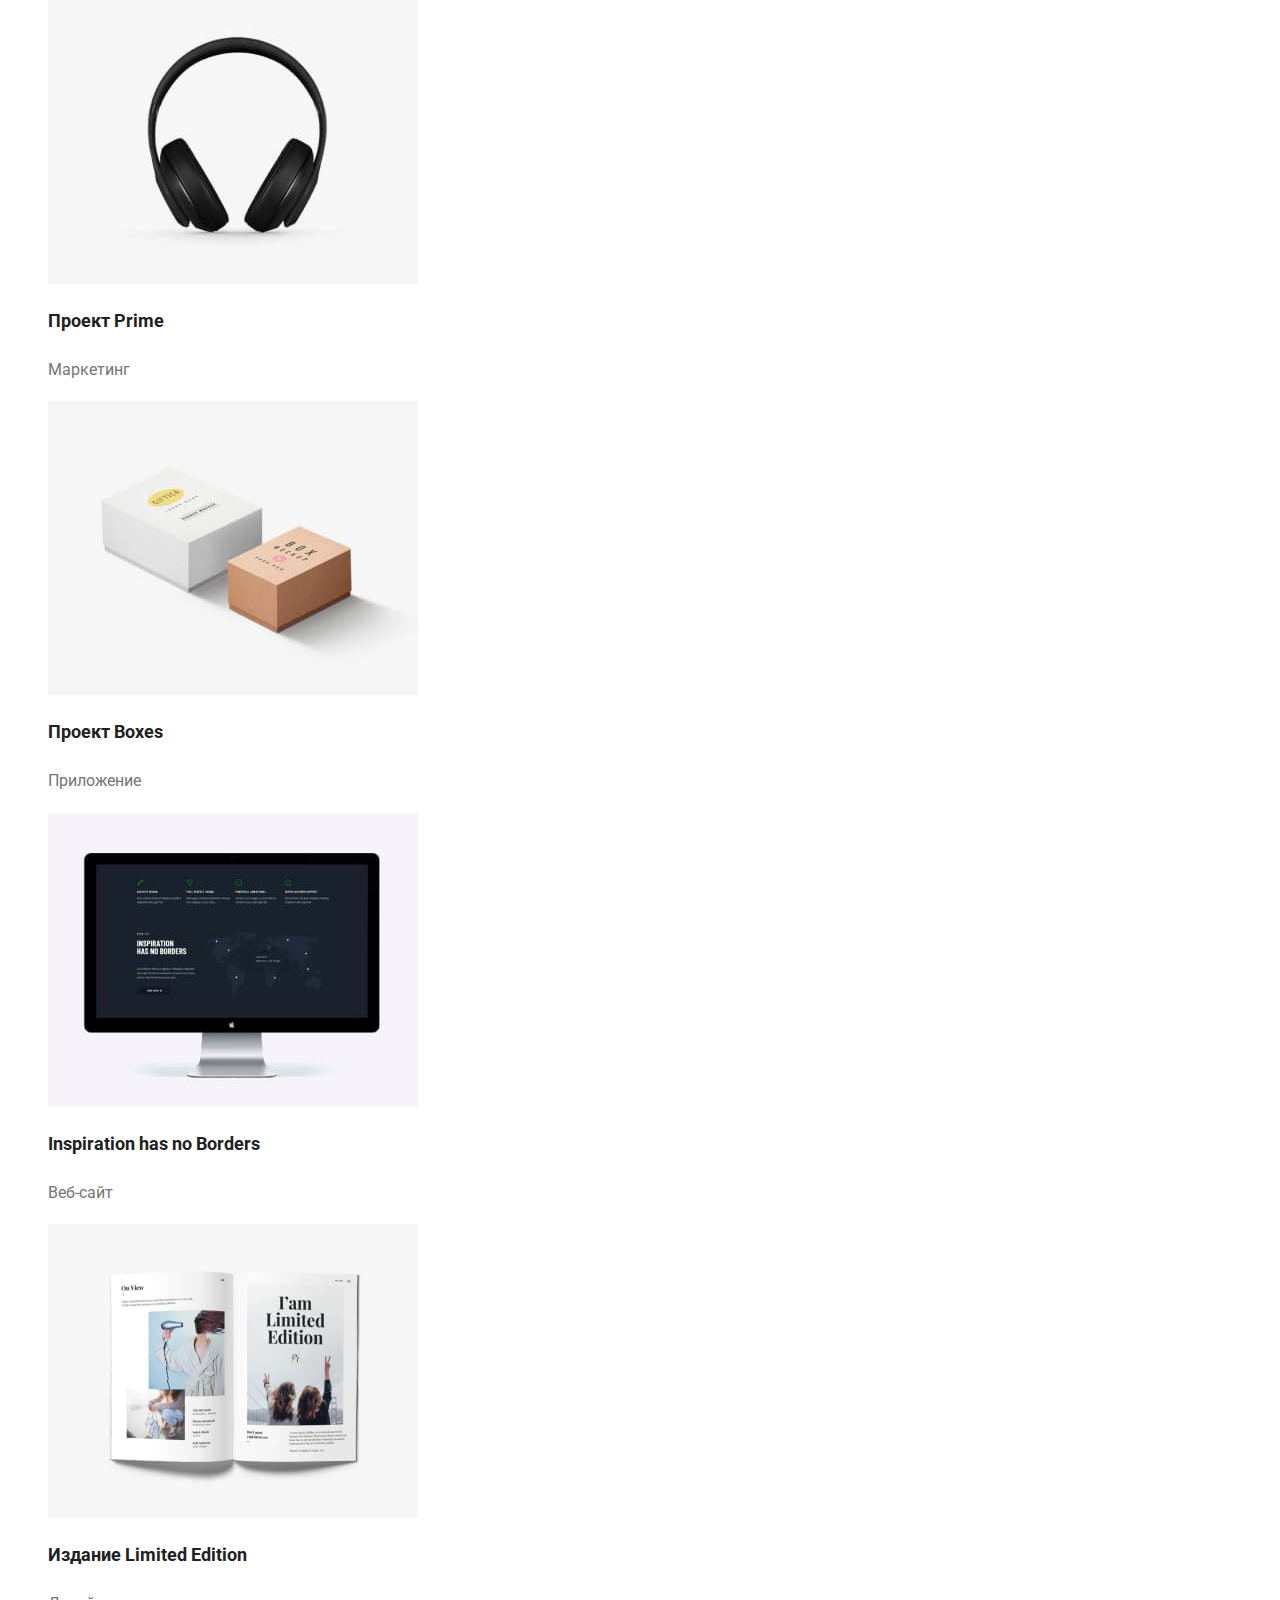
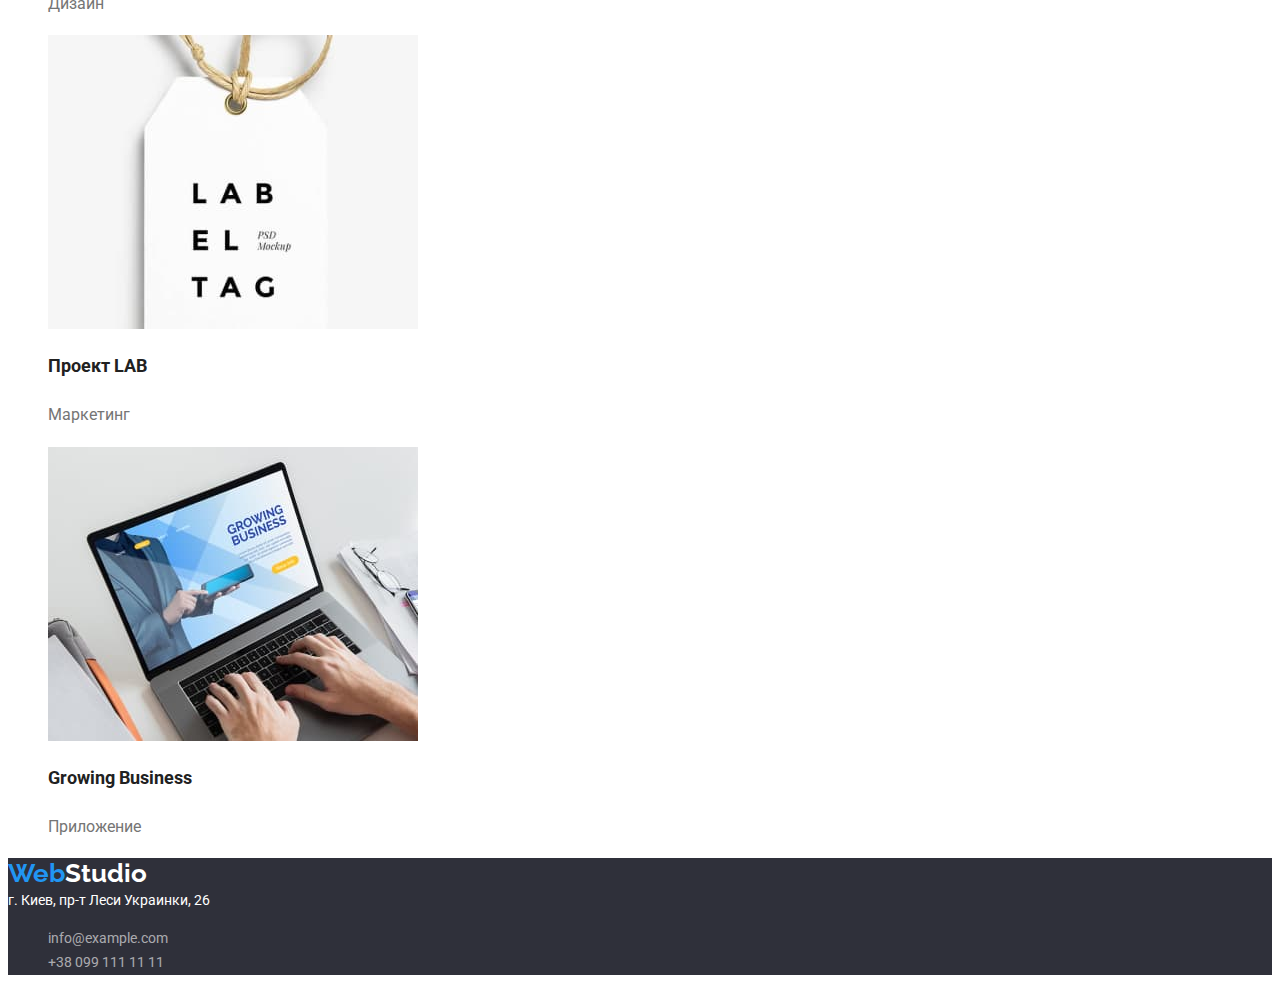
==== commit 3a2b45ff: "Заголовок h1" ====
--- a/portfolio.html
+++ b/portfolio.html
@@ -35,7 +35,6 @@
 
     <!-- Уникальный контент -->
     <main>
-      <h1><!-- Наши проекты --></h1>
       <ul class="list">
         <li><button type="button" class="button-item">Все</button></li>
         <li><button type="button" class="button-item">Веб-сайты</button></li>
@@ -44,6 +43,7 @@
         <li><button type="button" class="button-item">Маркетинг</button></li>
       </ul>
       <section>
+        <!-- <h1>Наши проекты</h1> -->
         <ul class="list">
           <li>
             <img src="./images/image1.jpg" alt="Макбук" width="370" />
--- a/css/styles.css
+++ b/css/styles.css
@@ -12,6 +12,7 @@
 }
 
 .site-logo {
+    font-family: Raleway;
     font-weight: bold;
     font-size: 26px;
     line-height: 1.2;
@@ -128,6 +129,7 @@
     font-size: 16px;
     line-height: 1.6;
     border-radius: 4px;
+    background-color: #F5F4FA;
     cursor: pointer;
 }
 
@@ -156,6 +158,7 @@
     background: #2F303A;
 }
 .site-logo-footer {
+    font-family: Raleway;
     font-weight: bold;
     font-size: 26px;
     line-height: 1.2;
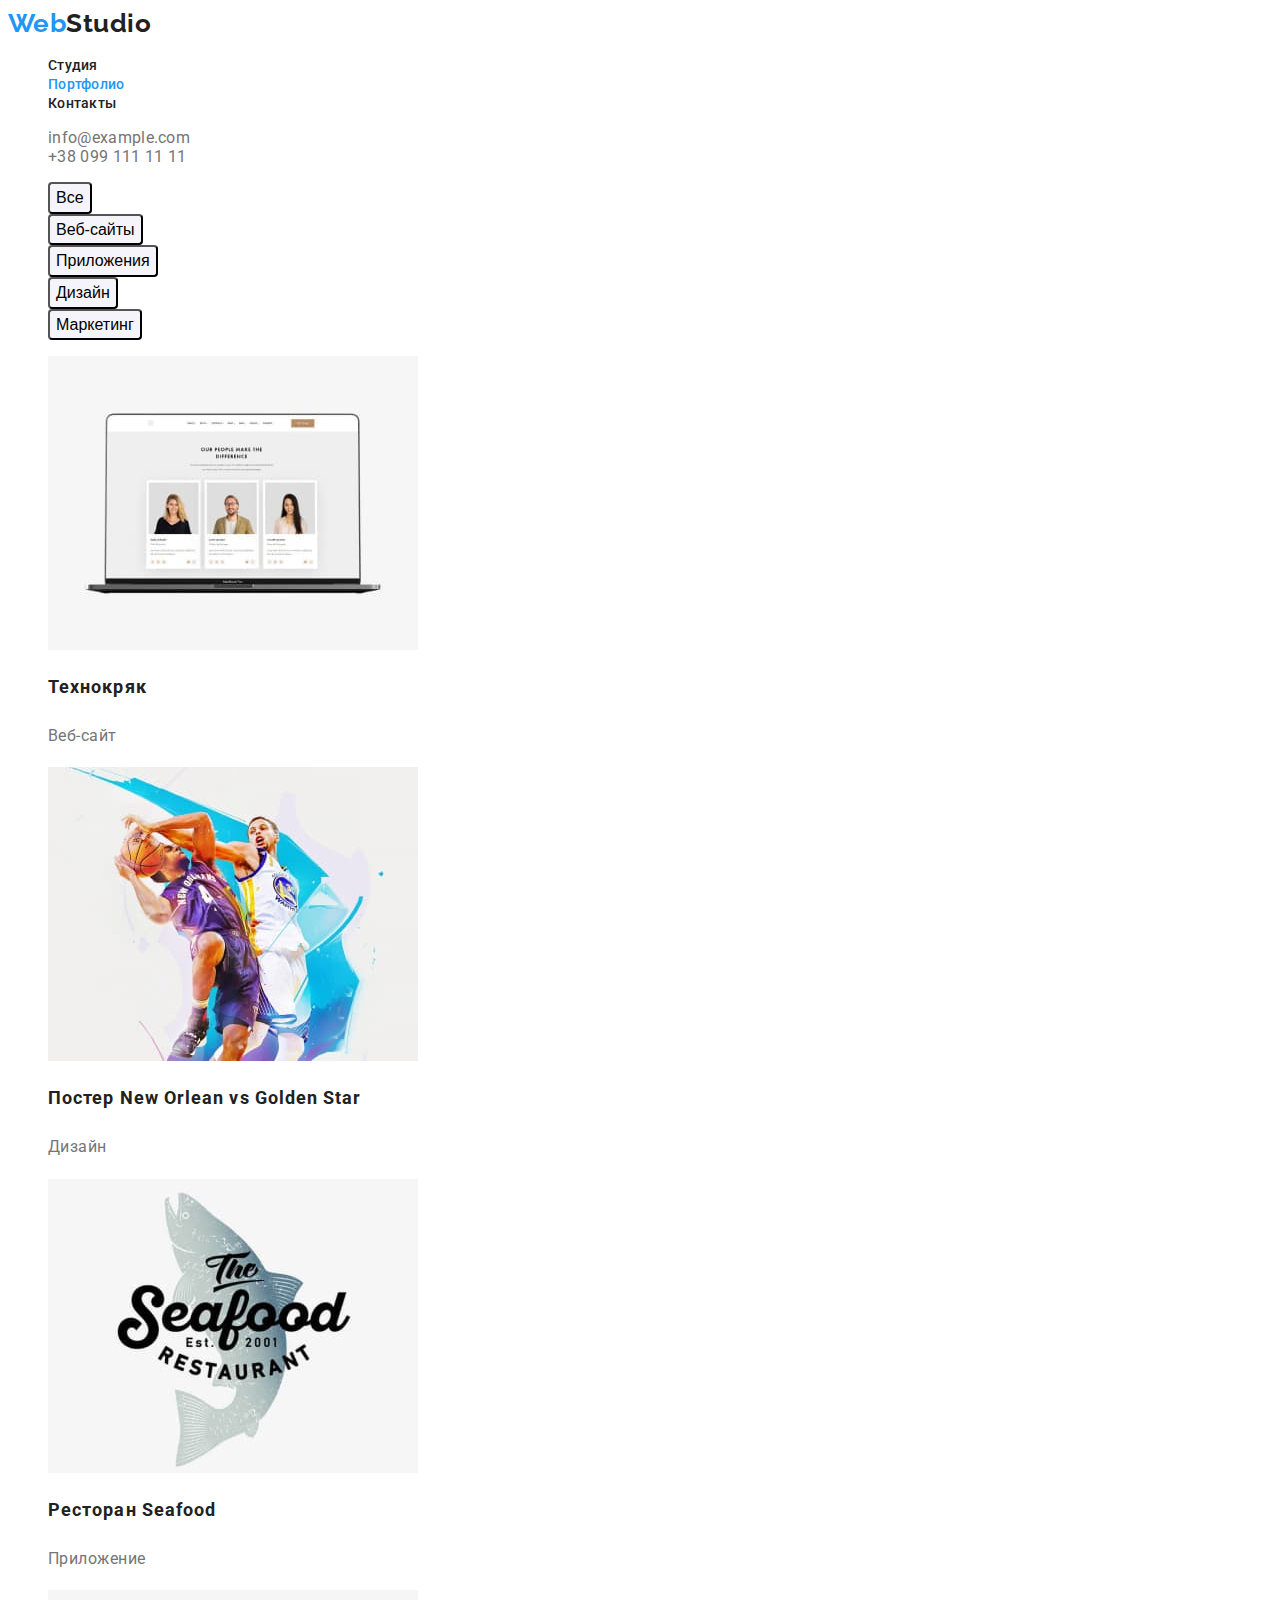
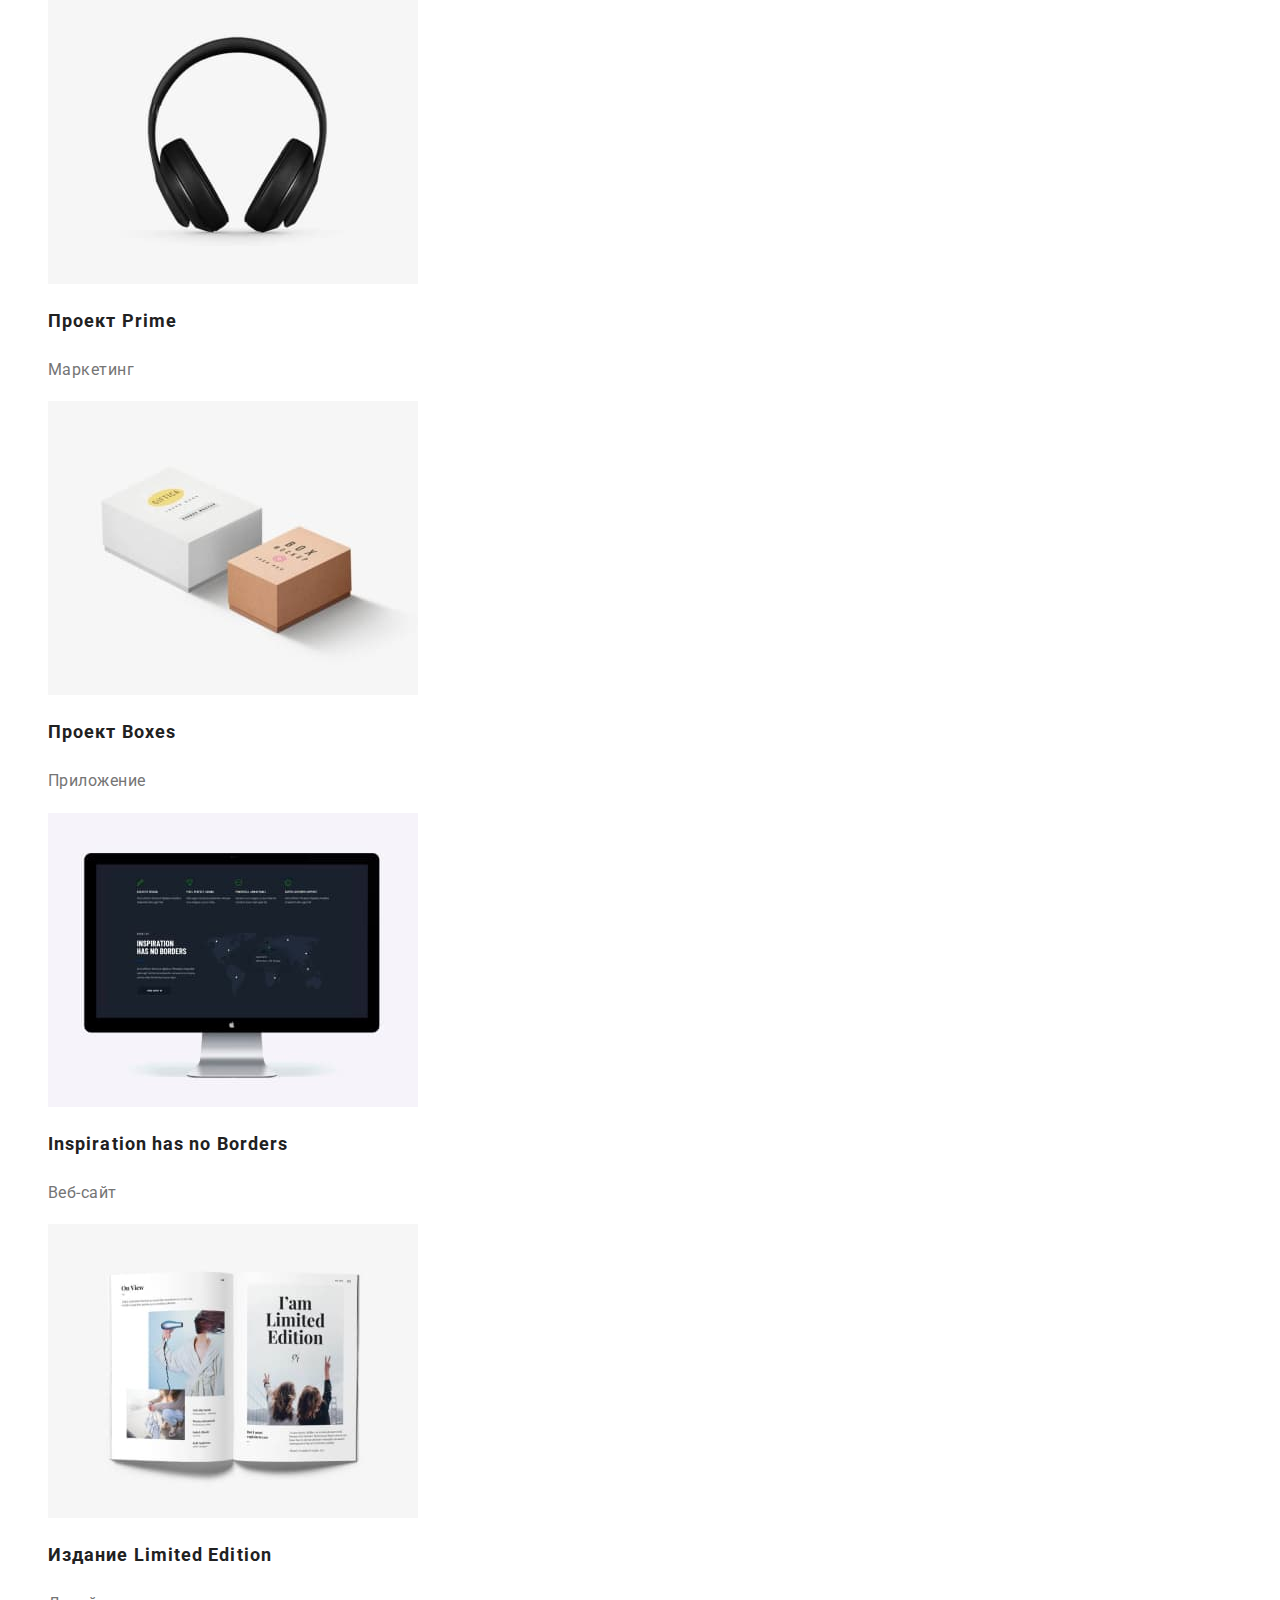
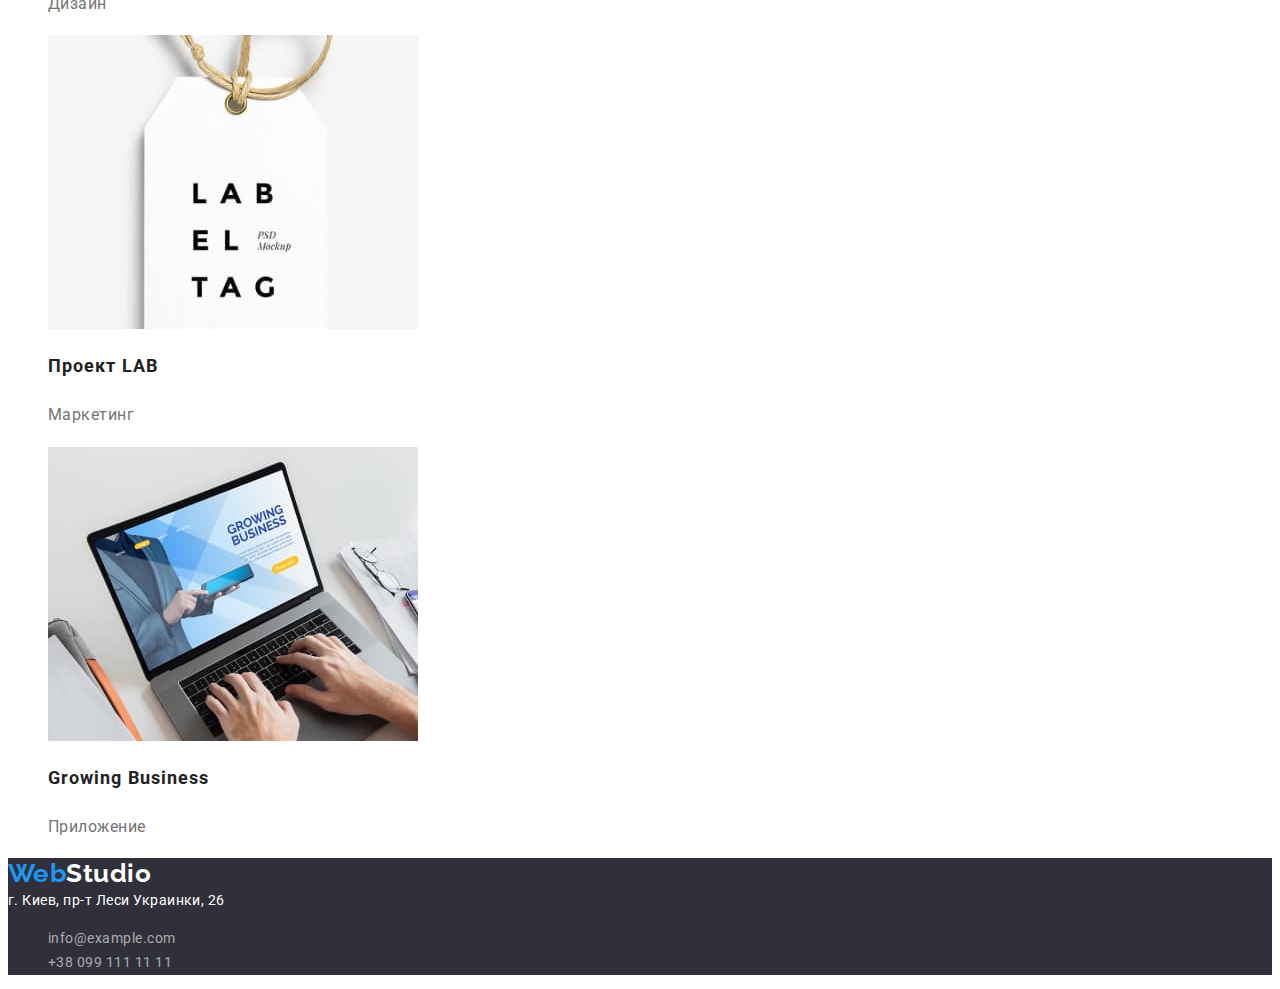
==== commit 16cf429e: "Commit 1.9" ====
--- a/portfolio.html
+++ b/portfolio.html
@@ -15,8 +15,7 @@
     <!-- Шапка сайта -->
     <header class="site-header">
       <nav>
-        <a href="" lang="en" class="site-logo"
-          ><span class="logo">Web</span>Studio</a>
+        <a href="" lang="en" class="site-logo"><span class="logo">Web</span>Studio</a>
         <ul class="site-nav-item list">
           <li><a href="./index.html" class="site-nav">Студия</a></li>
           <li><a href="./portfolio.html" class="site-nav current">Портфолио</a></li>
--- a/css/styles.css
+++ b/css/styles.css
@@ -1,7 +1,8 @@
 body {
-    font-family: 'Roboto';
+    font-family: Roboto, sans-serif;
     background: #ffffff;
     color: #212121;
+    letter-spacing: 0.03em;
 }
 
 
@@ -34,7 +35,7 @@
 }
 
 .site-nav-item {
-
+    background: #ffffff;
 }
 
 .site-nav-item .site-nav.current {
@@ -46,6 +47,7 @@
     font-size: 14px;
     line-height: 1.2;
     color: #212121;
+    letter-spacing: 0.02em;
     text-decoration: none;
 }
 
@@ -56,6 +58,7 @@
 
 .site-contacts-nav {
     color: #757575;
+    letter-spacing: 0.02em;
     text-decoration: none;
 }
 
@@ -76,16 +79,22 @@
     font-size: 44px;
     line-height: 1.4;
     color: #FFFFFF;
+    text-align: center;
+    letter-spacing: 0.06em;
+    text-transform: uppercase;
+
 }
 
 .button {
     font-size: 16px;
     line-height: 1.9;
     color: #FFFFFF;
+    letter-spacing: 0.06em;
     background: #2196F3;
     box-shadow: 0px 4px 4px rgba(0, 0, 0, 0.15);
     border-radius: 4px;
     cursor: pointer;
+    
 }
 
 .button:hover,
@@ -143,6 +152,7 @@
     font-weight: bold;
     font-size: 18px;
     line-height: 2;
+    letter-spacing: 0.06em;
 }
 
 .block-theme {
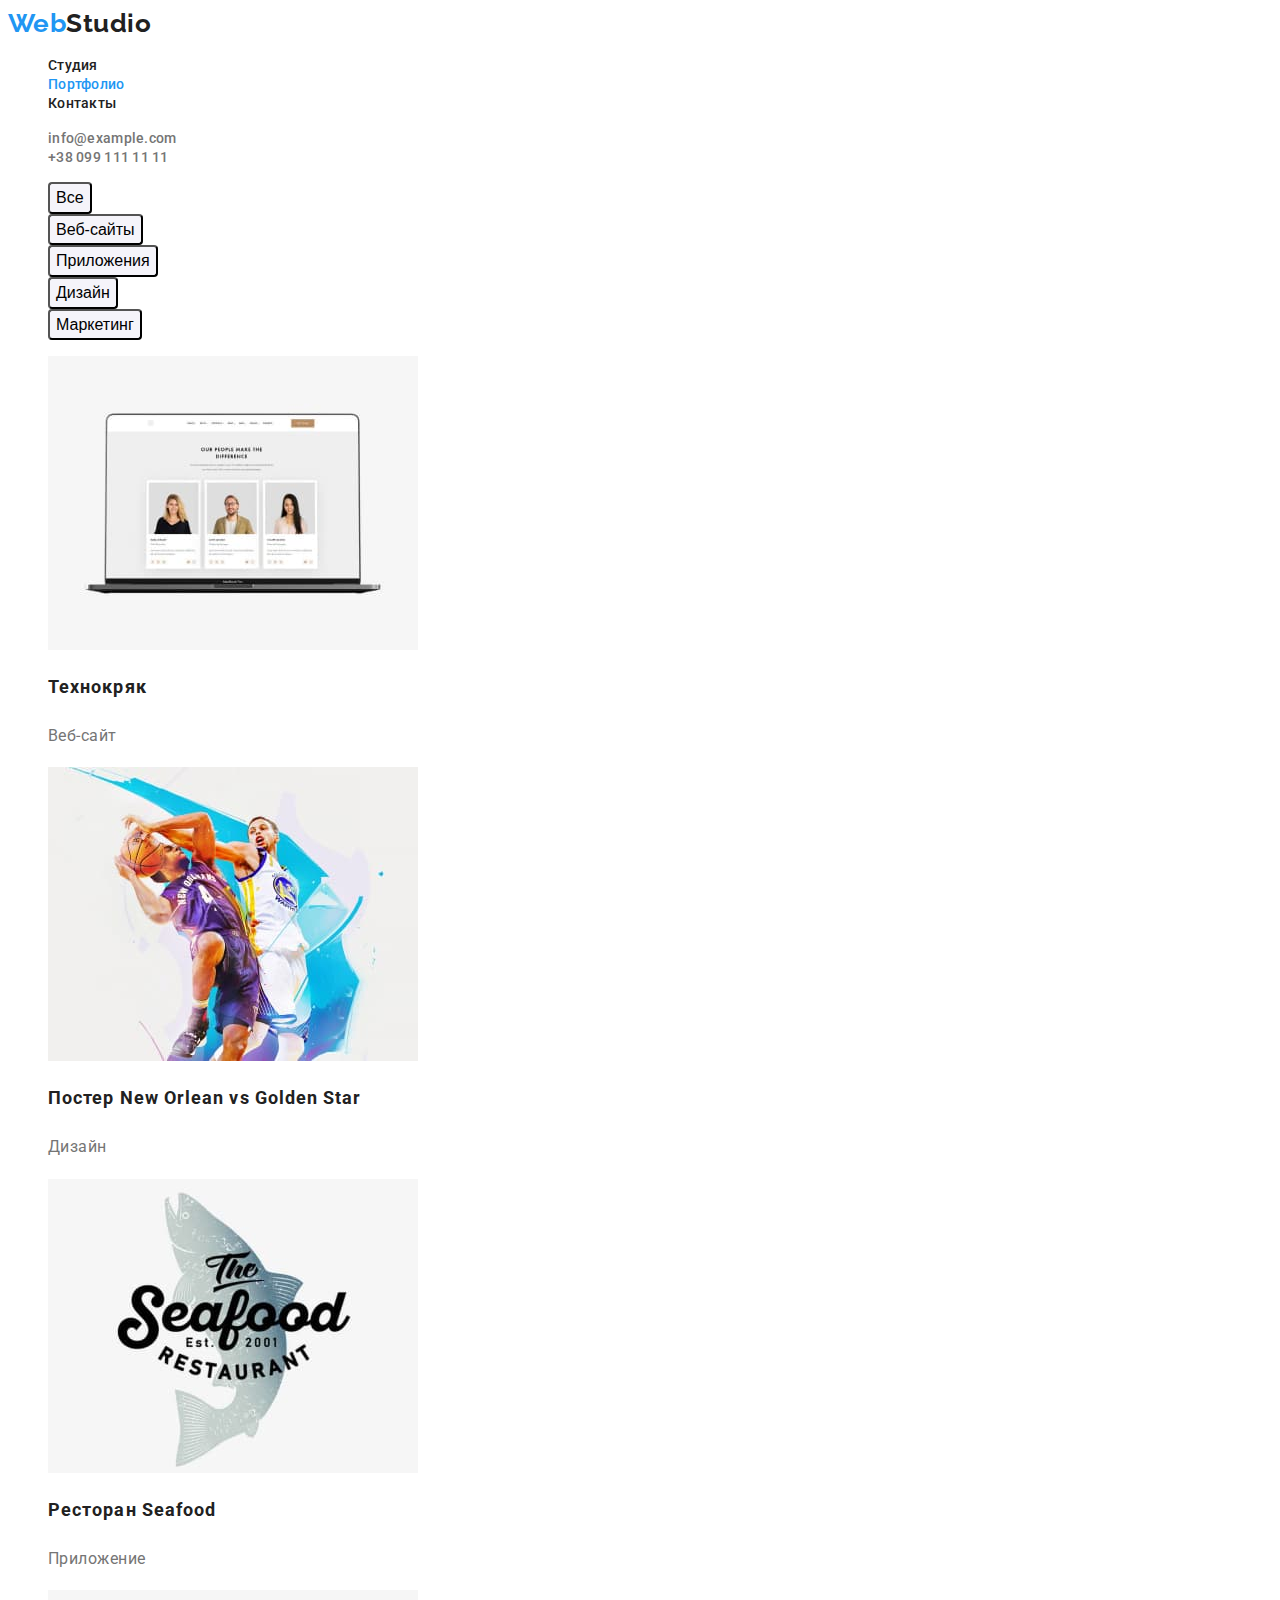
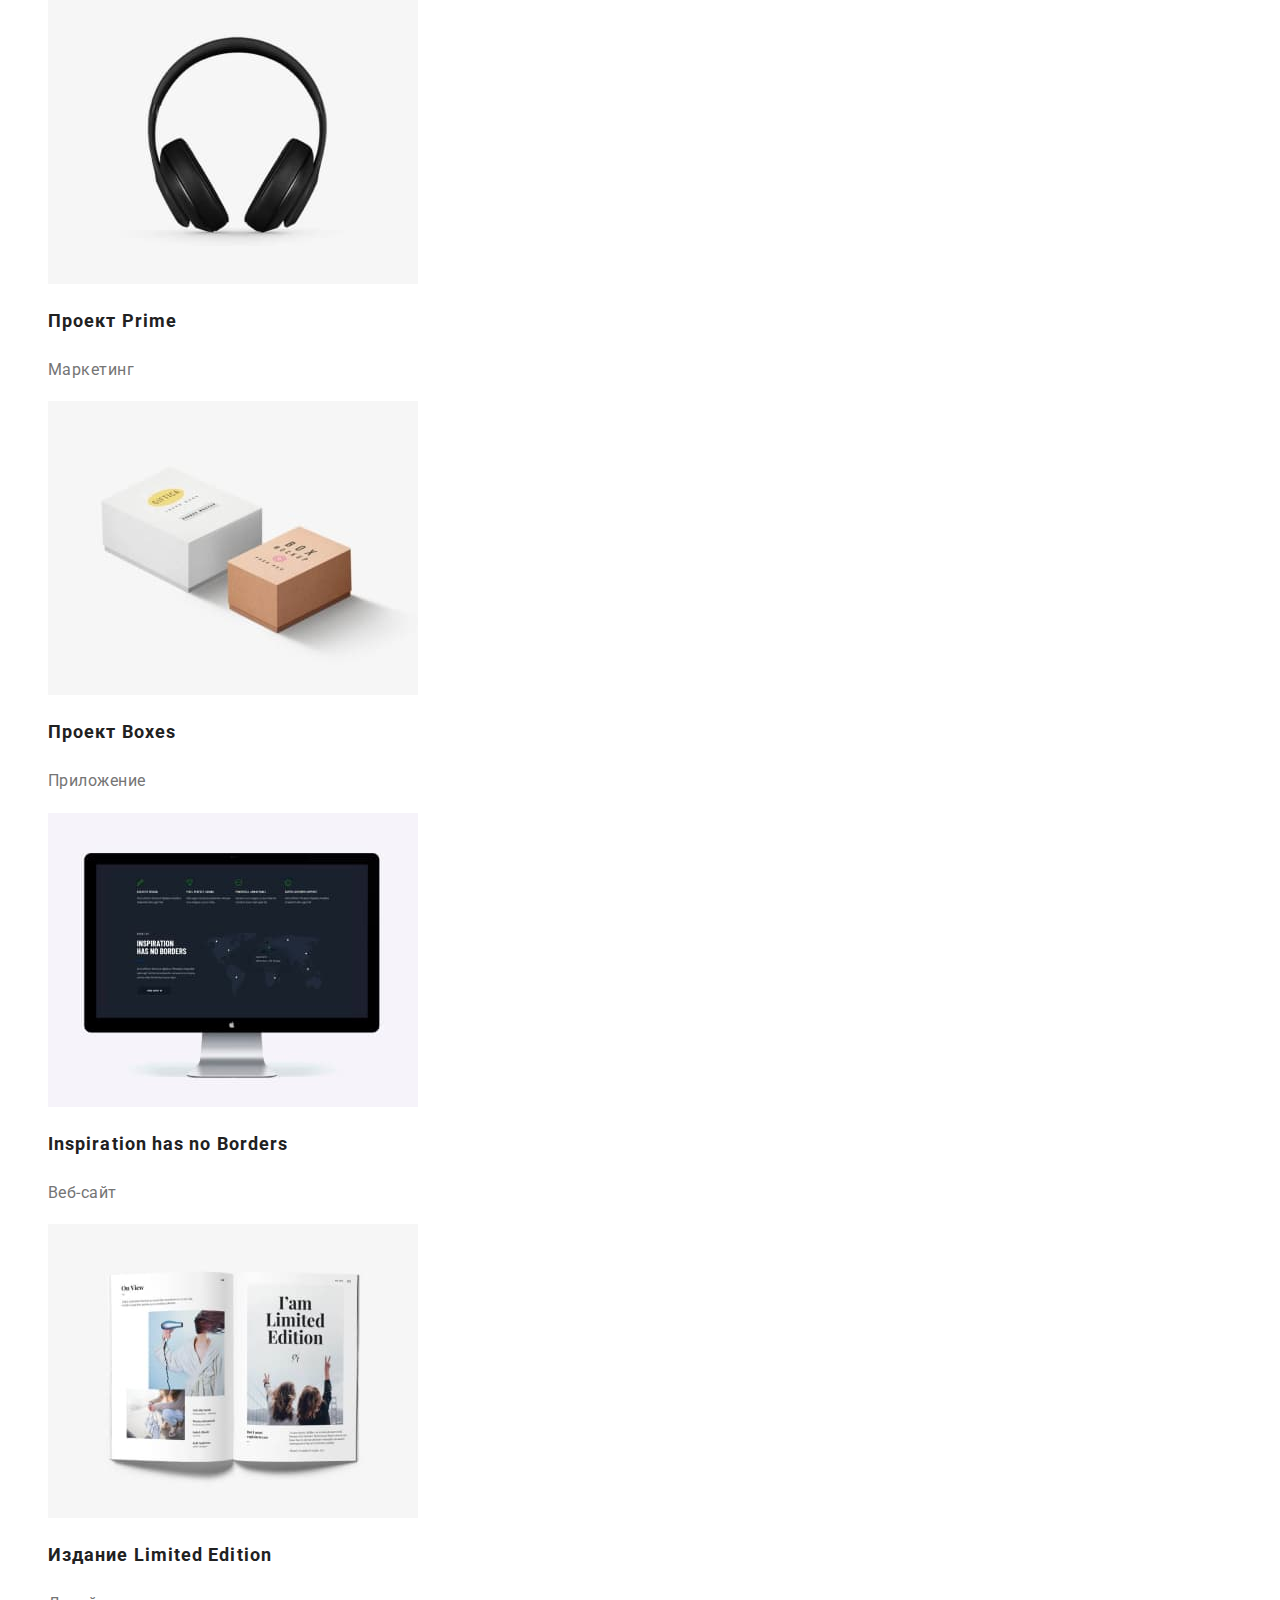
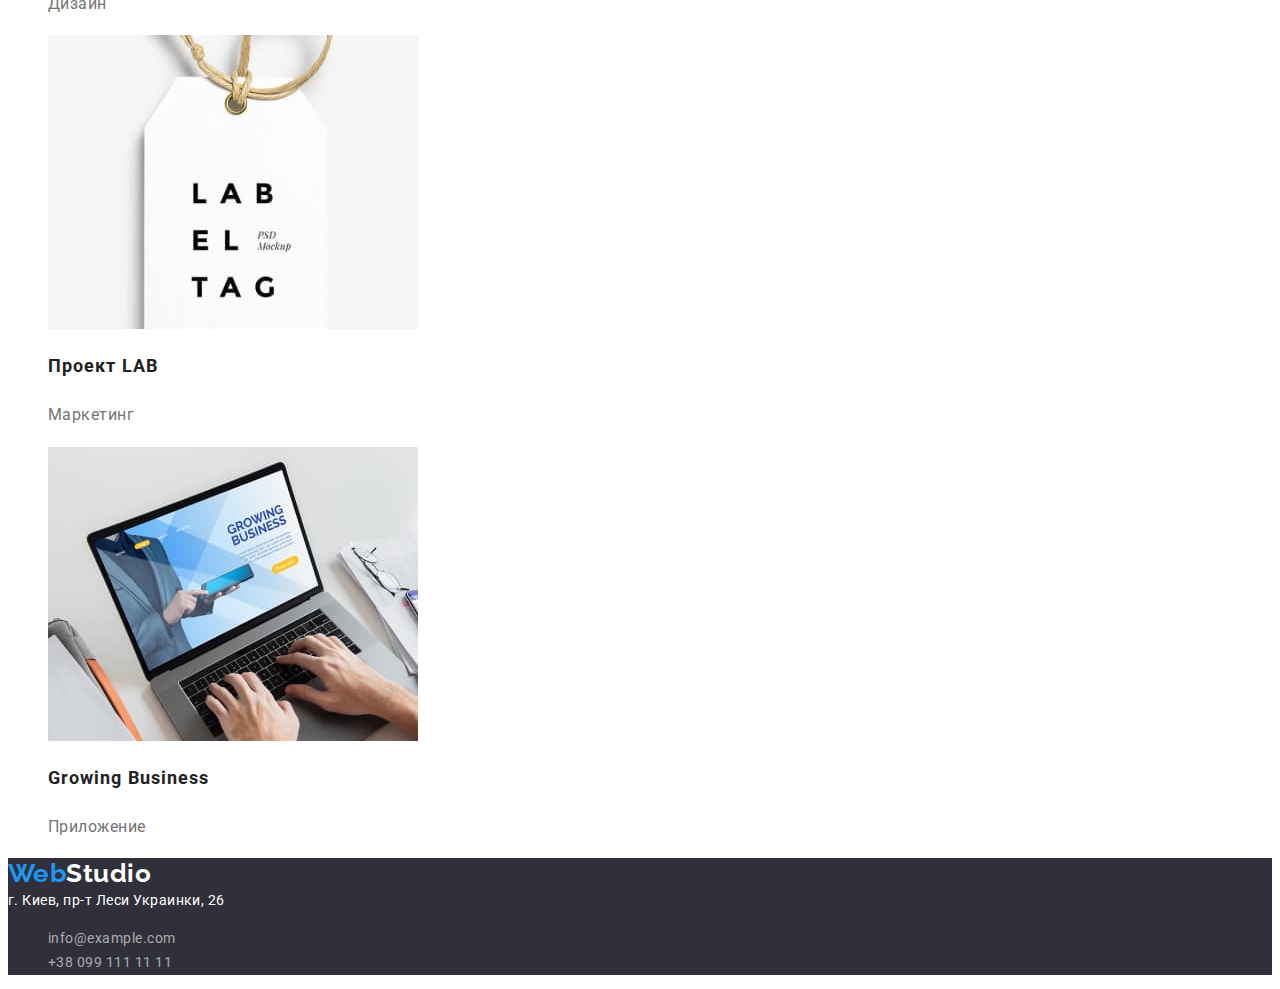
==== commit 0d3ecd22: "Доработка" ====
--- a/portfolio.html
+++ b/portfolio.html
@@ -34,15 +34,16 @@
 
     <!-- Уникальный контент -->
     <main>
-      <ul class="list">
-        <li><button type="button" class="button-item">Все</button></li>
-        <li><button type="button" class="button-item">Веб-сайты</button></li>
-        <li><button type="button" class="button-item">Приложения</button></li>
-        <li><button type="button" class="button-item">Дизайн</button></li>
-        <li><button type="button" class="button-item">Маркетинг</button></li>
-      </ul>
       <section>
         <!-- <h1>Наши проекты</h1> -->
+        <ul class="list">
+          <li><button type="button" class="button-item">Все</button></li>
+          <li><button type="button" class="button-item">Веб-сайты</button></li>
+          <li><button type="button" class="button-item">Приложения</button></li>
+          <li><button type="button" class="button-item">Дизайн</button></li>
+          <li><button type="button" class="button-item">Маркетинг</button></li>
+        </ul>
+        
         <ul class="list">
           <li>
             <img src="./images/image1.jpg" alt="Макбук" width="370" />
--- a/css/styles.css
+++ b/css/styles.css
@@ -1,7 +1,14 @@
+:root { 
+    --primary-text-color: #212121;
+    --title-text-color: #757575;
+    --nav-text-color: #2196F3;
+    --btn-text-color: #FFFFFF;
+}
+
 body {
     font-family: Roboto, sans-serif;
     background: #ffffff;
-    color: #212121;
+    color: var(--primary-text-color);
     letter-spacing: 0.03em;
 }
 
@@ -17,17 +24,17 @@
     font-weight: bold;
     font-size: 26px;
     line-height: 1.2;
-    color: #212121;
+    color: var(--primary-text-color);
     text-decoration: none;
 }
 
 .logo {
-    color: #2196F3;
+    color: var(--nav-text-color);
 }
 
 .site-logo:hover,
 .site-logo:focus {
-    color: #2196F3;
+    color: var(--nav-text-color);
 }
 
 .list {
@@ -39,32 +46,35 @@
 }
 
 .site-nav-item .site-nav.current {
-    color: #2196F3;
+    color: var(--nav-text-color);
 }
 
 .site-nav {
     font-weight: 500;
     font-size: 14px;
     line-height: 1.2;
-    color: #212121;
+    color: var(--primary-text-color);
     letter-spacing: 0.02em;
     text-decoration: none;
 }
 
 .site-nav:hover,
 .site-nav:focus {
-    color: #2196F3;
+    color: var(--nav-text-color);
 }
 
 .site-contacts-nav {
-    color: #757575;
+    font-weight: 500;
+    font-size: 14px;
+    line-height: 1.1;
+    color: var(--title-text-color);
     letter-spacing: 0.02em;
     text-decoration: none;
 }
 
 .site-contacts-nav:hover,
 .site-contacts-nav:focus {
-    color: #2196F3;
+    color: var(--nav-text-color);
 }
 
 
@@ -78,7 +88,7 @@
     font-weight: 900;
     font-size: 44px;
     line-height: 1.4;
-    color: #FFFFFF;
+    color: var(--btn-text-color);
     text-align: center;
     letter-spacing: 0.06em;
     text-transform: uppercase;
@@ -86,9 +96,11 @@
 }
 
 .button {
+    font-family: Roboto;
     font-size: 16px;
     line-height: 1.9;
-    color: #FFFFFF;
+    color: var(--btn-text-color);
+    font-weight: bold;
     letter-spacing: 0.06em;
     background: #2196F3;
     box-shadow: 0px 4px 4px rgba(0, 0, 0, 0.15);
@@ -103,14 +115,17 @@
 }
 
 .section-work {
-    font-size: 14px;
-    line-height: 1.2;
+    font-weight: bold;
+    font-size: 14px;
+    line-height: 1.2;
+    letter-spacing: 0.03em;
+    text-transform: uppercase;
 }
 
 .section-work-list {
     font-size: 14px;
     line-height: 1.7;
-    color: #757575;
+    color: var(--title-text-color);
 }
 
 .section-main-work {
@@ -127,7 +142,7 @@
 .section-command-item {
     font-size: 16px;
     line-height: 1.2;
-    color: #757575;
+    color: var(--title-text-color);
 }    
 
 
@@ -135,6 +150,7 @@
 
 
 .button-item {
+    font-weight: 500;
     font-size: 16px;
     line-height: 1.6;
     border-radius: 4px;
@@ -145,7 +161,7 @@
 .button-item:hover,
 .button-item:focus {
     background: #2196F3;
-    color: #FFFFFF;
+    color: var(--btn-text-color);
 }
 
 .block-name {
@@ -158,7 +174,7 @@
 .block-theme {
     font-size: 16px;
     line-height: 1.9;
-    color: #757575;
+    color: var(--title-text-color);
 }
 
 
@@ -172,13 +188,13 @@
     font-weight: bold;
     font-size: 26px;
     line-height: 1.2;
-    color: #ffffff;
+    color: var(--btn-text-color);
     text-decoration: none;
 }
 
 .site-logo-footer:hover,
 .site-logo-footer:focus {
-    color: #2196F3;
+    color: var(--nav-text-color);
 }
 
 .footer-adress {
@@ -192,13 +208,13 @@
 
 .footer-adress-company {
     line-height: 1.7;
-    color: #ffffff;
+    color: var(--btn-text-color);
     text-decoration: none;
 }
 
 .footer-adress-company:hover,
 .footer-adress-company:focus {
-    color: #2196F3;
+    color: var(--nav-text-color);
 }
 
 .footer-contacts {
@@ -208,5 +224,5 @@
 
 .footer-contacts:hover,
 .footer-contacts:focus {
-    color: #2196F3;
+    color: var(--nav-text-color);
 }